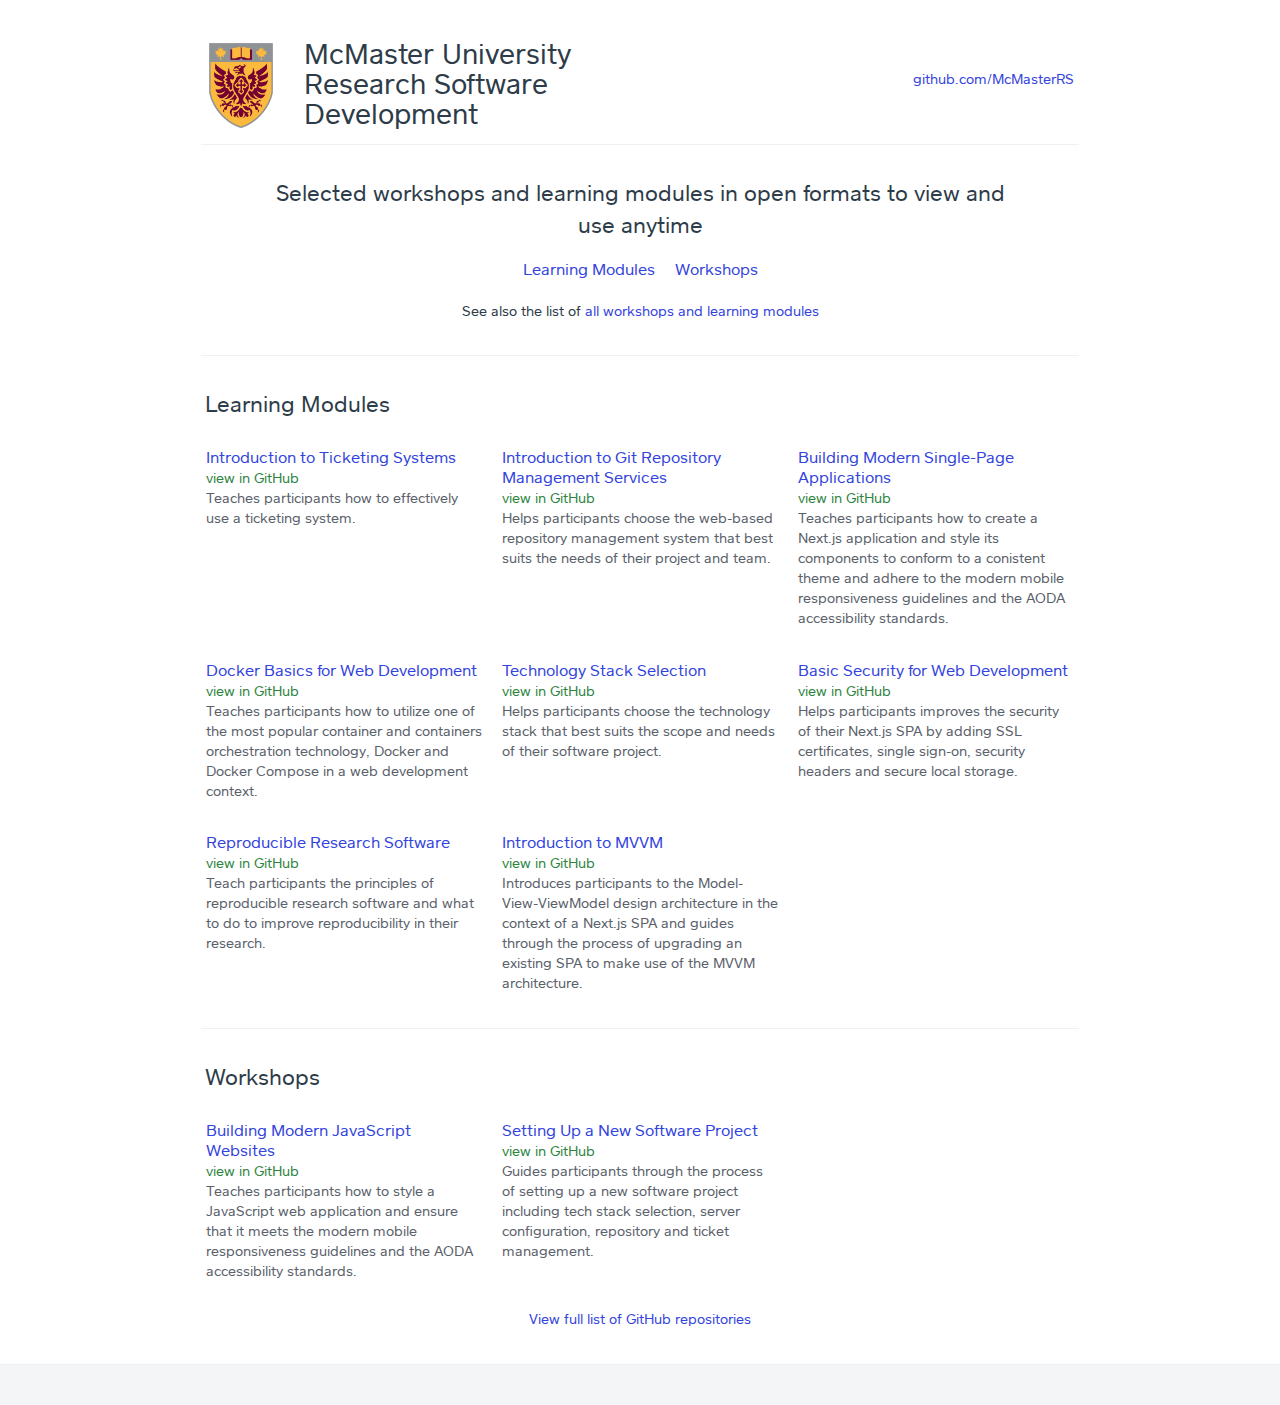
==== index.html @ 2c3b4eb7 "Update index.html" ====
<!DOCTYPE html>
<!-- Site adapted from https://github.com/square/square.github.io -->
<html lang="en">
  <head>
    <meta charset="utf-8" />
    <title>McMaster University Research Software Development - Open Educational Materials</title>
    <meta
      name="viewport"
      content="width=device-width, initial-scale=1.0, minimum-scale=1.0, maximum-scale=1.0"
    />

    <link
      href="/assets/base.css"
      media="screen"
      rel="stylesheet"
      type="text/css"
    />
    <link rel="shortcut icon" href="/assets/public/favicon.ico" />

    <script src="/assets/modernizr.js" type="text/javascript"></script>
  </head>
  <body>
    <div class="wrapper">
      <div class="profile">
        <section class="profile-masthead" id="masthead">
          <header class="profile-logo">
            <div class="profile-logo-image">
              <img
                alt="McMaster University Research Software Development"
                src="/images/logo-small.png"
		            style="width:70.17px;height:auto;"
              />
            </div>
            <div class="profile-name">
              <h1>McMaster University Research Software Development</h1>
            </div>
          </header>
          <aside class="profile-summary">
            <div class="summary-location summary-module">
              <a href="http://github.com/McMasterRS"
                >github.com/McMasterRS</a
              >
            </div>
          </aside>
        </section>

        <section class="profile-content" id="content">
          <div class="profile-description">
            <p>
              Selected workshops and learning modules in open formats to view and use
              anytime
            </p>
          </div>

          <article class="profile-menu" id="menu">
            <nav class="menu-navigation">
              <ul class="menu-navigation-list">
                <li class="menu-navigation-list-item">
                  <a href="#lm">Learning Modules</a>
                </li>
                <li class="menu-navigation-list-item">
                  <a href="#ws">Workshops</a>
                </li>
              </ul>
              <br />
              <p>
                See also the list of
                <a href="all.html">all workshops and learning modules</a>
              </p>
            </nav>

            <div id="lm" class="menu-category">
              <h3 class="menu-category-name">
                Learning Modules
              </h3>
              <ol class="menu-category-list">
                <li class="menu-item">
                  <div class="menu-item-info">
                    <h4 class="menu-item-name">
                      <a
                        href="https://mcmasterrs.github.io/lm_ticketing-sys"
                        target="_blank"
                        >Introduction to Ticketing Systems</a
                      >
                    </h4>
                    <span class="menu-item-price"
                      ><a
                        href="https://github.com/McMasterRS/lm_ticketing-sys"
                        target="_blank"
                        >view in GitHub</a
                      ></span
                    >
                    <p class="menu-item-description">
                      Teaches participants how to effectively use a ticketing system.
                    </p>
                  </div>
                </li>
		        <li class="menu-item">
                  <div class="menu-item-info">
                    <h4 class="menu-item-name">
                      <a
                        href="https://mcmasterrs.github.io/lm_repo-management/"
                        target="_blank"
                        >Introduction to Git Repository Management Services</a
                      >
                    </h4>
                    <span class="menu-item-price"
                      ><a
                        href="https://github.com/McMasterRS/lm_repo-management/"
                        target="_blank"
                        >view in GitHub</a
                      ></span
                    >
                    <p class="menu-item-description">
                      Helps participants choose the web-based repository management system that best suits the needs of their project and team.
                    </p>
                  </div>
                </li>
		        <li class="menu-item">
                  <div class="menu-item-info">
                    <h4 class="menu-item-name">
                      <a
                        href="https://mcmasterrs.github.io/lm_building-modern-SPAs/"
                        target="_blank"
                        >Building Modern Single-Page Applications</a
                      >
                    </h4>
                    <span class="menu-item-price"
                      ><a
                        href="https://github.com/McMasterRS/lm_building-modern-SPAs/"
                        target="_blank"
                        >view in GitHub</a
                      ></span
                    >
                    <p class="menu-item-description">
                      Teaches participants how to create a Next.js application and style its components to conform to a conistent theme and adhere to the modern mobile responsiveness guidelines and the AODA accessibility standards.
                    </p>
                  </div>
                </li>
                <li class="menu-item">
                  <div class="menu-item-info">
                    <h4 class="menu-item-name">
                      <a
                        href="https://mcmasterrs.github.io/lm_docker4web"
                        target="_blank"
                        >Docker Basics for Web Development</a
                      >
                    </h4>
                    <span class="menu-item-price"
                      ><a
                        href="https://github.com/McMasterRS/lm_docker4web"
                        target="_blank"
                        >view in GitHub</a
                      ></span
                    >
                    <p class="menu-item-description">
                      Teaches participants how to utilize one of the most popular container and containers orchestration technology, Docker and Docker Compose in a web development context.
                    </p>
                  </div>
                </li>
                <li class="menu-item">
                  <div class="menu-item-info">
                    <h4 class="menu-item-name">
                      <a
                        href="https://mcmasterrs.github.io/lm_tech-stack"
                        target="_blank"
                        >Technology Stack Selection</a
                      >
                    </h4>
                    <span class="menu-item-price"
                      ><a
                        href="https://github.com/McMasterRS/lm_tech-stack"
                        target="_blank"
                        >view in GitHub</a
                      ></span
                    >
                    <p class="menu-item-description">
                      Helps participants choose the technology stack that best suits the scope and needs of their software project.
                    </p>
                  </div>
                </li>
		        <li class="menu-item">
                  <div class="menu-item-info">
                    <h4 class="menu-item-name">
                      <a
                        href="https://mcmasterrs.github.io/lm_web-security/"
                        target="_blank"
                        >Basic Security for Web Development</a
                      >
                    </h4>
                    <span class="menu-item-price"
                      ><a
                        href="https://github.com/McMasterRS/lm_web-security/"
                        target="_blank"
                        >view in GitHub</a
                      ></span
                    >
                    <p class="menu-item-description">
                      Helps participants improves the security of their Next.js SPA by adding SSL certificates, single sign-on, security headers and secure local storage.
                    </p>
                  </div>
                </li>
                <li class="menu-item">
                    <div class="menu-item-info">
                      <h4 class="menu-item-name">
                        <a
                          href="https://mcmasterrs.github.io/lm_reproducible-rs"
                          target="_blank"
                          >Reproducible Research Software</a
                        >
                      </h4>
                      <span class="menu-item-price"
                        ><a
                          href="https://github.com/McMasterRS/lm_reproducible-rs"
                          target="_blank"
                          >view in GitHub</a
                        ></span
                      >
                      <p class="menu-item-description">
                        Teach participants the principles of reproducible research software and what to do to improve reproducibility in their research.
                      </p>
                    </div>
                  </li>
		<li class="menu-item">
                    <div class="menu-item-info">
                      <h4 class="menu-item-name">
                        <a
                          href="https://mcmasterrs.github.io/lm_mvvm/"
                          target="_blank"
                          >Introduction to MVVM</a
                        >
                      </h4>
                      <span class="menu-item-price"
                        ><a
                          href="https://github.com/McMasterRS/lm_mvvm/"
                          target="_blank"
                          >view in GitHub</a
                        ></span
                      >
                      <p class="menu-item-description">
                        Introduces participants to the Model-View-ViewModel design architecture in the context of a Next.js SPA and guides through the process of upgrading an existing SPA to make use of the MVVM architecture.
                      </p>
                    </div>
                  </li>
              </ol>
            </div>
            <div id="ws" class="menu-category">
                <h3 class="menu-category-name">
                  Workshops
                </h3>
                <ol class="menu-category-list">
                  <li class="menu-item">
                    <div class="menu-item-info">
                      <h4 class="menu-item-name">
                        <a
                          href="https://mcmasterrs.github.io/ws_web-design-guide/"
                          target="_blank"
                          >Building Modern JavaScript Websites</a
                        >
                      </h4>
                      <span class="menu-item-price"
                        ><a
                          href="https://github.com/McMasterRS/ws_web-design-guide/"
                          target="_blank"
                          >view in GitHub</a
                        ></span
                      >
                      <p class="menu-item-description">
                        Teaches participants how to style a JavaScript web application and ensure that it meets the modern mobile responsiveness guidelines and the AODA accessibility standards.
                      </p>
                    </div>
                  </li>
		  <li class="menu-item">
                    <div class="menu-item-info">
                      <h4 class="menu-item-name">
                        <a
                          href="https://mcmasterrs.github.io/ws_project-setup/"
                          target="_blank"
                          >Setting Up a New Software Project</a
                        >
                      </h4>
                      <span class="menu-item-price"
                        ><a
                          href="https://github.com/McMasterRS/ws_project-setup/"
                          target="_blank"
                          >view in GitHub</a
                        ></span
                      >
                      <p class="menu-item-description">
                        Guides participants through the process of setting up a new software project including tech stack selection, server configuration, repository and ticket management.
                      </p>
                    </div>
                  </li>
                </ol>
              </div>
	        </article>
        </section>
        <a
          id="btn-view-full-menu"
          class="btn-view-full-menu"
          href="http://github.com/McMasterRS"
        >
          View full list of GitHub repositories
        </a>
      </div>
    </div>

    <footer class="footer">
      <nav class="footer-navigation"></nav>
    </footer>
  </body>
</html>
---- assets/base.css ----
html,body,div,span,applet,object,iframe,h1,h2,h3,h4,h5,h6,p,blockquote,pre,a,abbr,acronym,address,big,cite,code,del,dfn,em,img,ins,kbd,q,s,samp,small,strike,strong,sub,sup,tt,var,b,u,i,center,dl,dt,dd,ol,ul,li,fieldset,form,label,legend,table,caption,tbody,tfoot,thead,tr,th,td,article,aside,canvas,details,embed,figure,figcaption,footer,header,hgroup,menu,nav,output,ruby,section,summary,time,mark,audio,video{margin:0;padding:0;border:0;font:inherit;font-size:100%;vertical-align:baseline}html{line-height:1}ol,ul{list-style:none}table{border-collapse:collapse;border-spacing:0}caption,th,td{text-align:left;font-weight:400;vertical-align:middle}q,blockquote{quotes:none}q:before,q:after,blockquote:before,blockquote:after{content:"";content:none}a img{border:none}article,aside,details,figcaption,figure,footer,header,hgroup,menu,nav,section,summary{display:block}@font-face{font-family:"SQMarket";src:url(/fonts/sqmarket-bold.eot);src:url(/fonts/sqmarket-bold.eot?#iefix) format("eot"),url(/fonts/sqmarket-bold.woff) format("woff"),url(/fonts/sqmarket-bold.ttf) format("truetype");font-weight:500;font-style:normal}@font-face{font-family:"SQMarket";src:url(/fonts/sqmarket-bold.eot);src:url(/fonts/sqmarket-bold.eot?#iefix) format("eot"),url(/fonts/sqmarket-bold.woff) format("woff"),url(/fonts/sqmarket-bold.ttf) format("truetype");font-weight:700;font-style:normal}@font-face{font-family:"SQMarket";src:url(/fonts/sqmarket-bolditalic.eot);src:url(/fonts/sqmarket-bolditalic.eot?#iefix) format("eot"),url(/fonts/sqmarket-bolditalic.woff) format("woff"),url(/fonts/sqmarket-bolditalic.ttf) format("truetype");font-weight:500;font-style:italic}@font-face{font-family:"SQMarket";src:url(/fonts/sqmarket-bolditalic.eot);src:url(/fonts/sqmarket-bolditalic.eot?#iefix) format("eot"),url(/fonts/sqmarket-bolditalic.woff) format("woff"),url(/fonts/sqmarket-bolditalic.ttf) format("truetype");font-weight:700;font-style:italic}@font-face{font-family:"SQMarket";src:url(/fonts/sqmarket-light.eot);src:url(/fonts/sqmarket-light.eot?#iefix) format("eot"),url(/fonts/sqmarket-light.woff) format("woff"),url(/fonts/sqmarket-light.ttf) format("truetype");font-weight:200;font-style:normal}@font-face{font-family:"SQMarket";src:url(/fonts/sqmarket-lightitalic.eot);src:url(/fonts/sqmarket-lightitalic.eot?#iefix) format("eot"),url(/fonts/sqmarket-lightitalic.woff) format("woff"),url(/fonts/sqmarket-lightitalic.ttf) format("truetype");font-weight:200;font-style:italic}@font-face{font-family:"SQMarket";src:url(/fonts/sqmarket-medium.eot);src:url(/fonts/sqmarket-medium.eot?#iefix) format("eot"),url(/fonts/sqmarket-medium.woff) format("woff"),url(/fonts/sqmarket-medium.ttf) format("truetype");font-weight:400;font-style:normal}@font-face{font-family:"SQMarket";src:url(/fonts/sqmarket-mediumitalic.eot);src:url(/fonts/sqmarket-mediumitalic.eot?#iefix) format("eot"),url(/fonts/sqmarket-mediumitalic.woff) format("woff"),url(/fonts/sqmarket-mediumitalic.ttf) format("truetype");font-weight:400;font-style:italic}@font-face{font-family:"SQMarket";src:url(/fonts/sqmarket-regular.eot);src:url(/fonts/sqmarket-regular.eot?#iefix) format("eot"),url(/fonts/sqmarket-regular.woff) format("woff"),url(/fonts/sqmarket-regular.ttf) format("truetype");font-weight:300;font-style:normal}@font-face{font-family:"SQMarket";src:url(/fonts/sqmarket-regular.eot);src:url(/fonts/sqmarket-regular.eot?#iefix) format("eot"),url(/fonts/sqmarket-regular.woff) format("woff"),url(/fonts/sqmarket-regular.ttf) format("truetype");font-weight:400;font-style:normal}@font-face{font-family:"SQMarket";src:url(/fonts/sqmarket-regularitalic.eot);src:url(/fonts/sqmarket-regularitalic.eot?#iefix) format("eot"),url(/fonts/sqmarket-regularitalic.woff) format("woff"),url(/fonts/sqmarket-regularitalic.ttf) format("truetype");font-weight:300;font-style:italic}@font-face{font-family:"SQMarket";src:url(/fonts/sqmarket-regularitalic.eot);src:url(/fonts/sqmarket-regularitalic.eot?#iefix) format("eot"),url(/fonts/sqmarket-regularitalic.woff) format("woff"),url(/fonts/sqmarket-regularitalic.ttf) format("truetype");font-weight:400;font-style:italic}.directory-icons-sprite,.logo:after,.logo h1,.search-field:before,.focus .search-field:before,.half .search-location-button,.half .search-location-button:hover,.half .search-location-button:focus,.full .search-location-button,.full .search-location-button.location-expanded:hover,.full .search-location-button.location-expanded:focus,.full .search-location-button.location-on,.search-swap-button,.navigation-picture,.navigation-picture:hover,.navigation-picture:focus,.navigation-picture:active,.icon-square-footer,.icon-mobile-merchant,.icon-left-arrow,.icon-right-arrow{background:url(/assets/sprites/directory-icons-sprite.png) no-repeat}.profile-icons-sprite,.icon-twitter,.icon-facebook,.reward-punch-card:before,.reward-cash:before,.reward-percent:before,.icon-image-previous,.icon-image-next,.profile-image-dot,.profile-image-dot:hover,.profile-image-dot:focus,.profile-image-dot.current{background:url(/assets/sprites/profile-icons-sprite.png) no-repeat}*{-webkit-box-sizing:border-box;-moz-box-sizing:border-box;box-sizing:border-box}html{background:#f4f5f6;height:100%;min-width:320px}body{background:#fff;*zoom:1;color:#2d3c48;font:14px SQMarket,"Helvetica Neue",sans-serif;line-height:20px;width:100%;-webkit-font-smoothing:antialiased}body:before,body:after{content:"";display:table}body:after{clear:both;display:none}body.modal{overflow-y:hidden}a{color:#34d;text-decoration:none}button,input,textarea{font:inherit}p{margin:0}.header{background:#f8f8f8;-webkit-box-shadow:0 1px rgba(45,60,72,0.1);-moz-box-shadow:0 1px rgba(45,60,72,0.1);box-shadow:0 1px rgba(45,60,72,0.1);padding:10px;position:relative;width:100%;z-index:2}.logo{height:30px;position:relative;vertical-align:top;width:30px}.logo:after{background-position:0 0;height:26px;width:84px;content:"";position:absolute;left:38px;top:6px}.logo h1{background-position:0 -116px;height:30px;width:30px;height:30px;overflow:hidden;text-indent:-99999em}.wrapper{font-size:1.14286em;line-height:1.25em;background-position:center top;background-repeat:repeat-y;height:100%;margin:0 auto;min-height:511px}.footer{background:#f4f5f6;border-top:1px solid #eff0f1;width:100%}.footer-navigation{color:#b0b8c1;margin:0 auto;padding-top:1.35714em;padding-bottom:1.14286em;text-align:center}.icon-square-footer{background-position:0 -146px;height:23px;width:23px;display:inline-block;margin-bottom:.35714em;position:relative}.footer-navigation-item{display:inline-block;margin-left:16px;position:relative}.footer-navigation-item:before{position:absolute;left:-12px}.footer-navigation-item:first-child{margin-left:0}.footer-navigation-item a{color:#b0b8c1;-webkit-transition:color .3s ease;-moz-transition:color .3s ease;-o-transition:color .3s ease;transition:color .3s ease}.footer-navigation-item a:hover{color:#34d}.copyright{white-space:nowrap}.hidden{display:none;border:0}::-moz-selection{background:#cdd0d4;text-shadow:none}::selection{background:#cdd0d4;text-shadow:none}.logo h1,.icon-twitter,.icon-facebook{display:inline-block;vertical-align:middle}.menu-category-name,.homepage-section-name,.module-name{font-size:1.57143em;line-height:1.18182em;color:#2d3c48;font-weight:300;position:relative;left:-1px}.icon-twitter{background-position:0 -42px;height:40px;width:40px}.icon-facebook{background-position:0 -82px;height:40px;width:40px}.profile{font-size:.875em;line-height:1.42857em}.profile-content{*zoom:1;clear:both;position:relative}.profile-content:before,.profile-content:after{content:"";display:table}.profile-content:after{clear:both}.profile-masthead{float:left;padding-top:2.85714em;padding-bottom:.92857em;width:100%}.profile-logo{*zoom:1;min-height:80px;position:relative}.profile-logo:before,.profile-logo:after{content:"";display:table}.profile-logo:after{clear:both}.profile-logo img{-webkit-border-radius:5px;-moz-border-radius:5px;-ms-border-radius:5px;-o-border-radius:5px;border-radius:5px;display:inline-block;height:80px;text-decoration:none;vertical-align:middle;width:80px}.profile-logo [data-picture]{float:left}.profile-logo-image{float:left;height:80px;margin-bottom:.5em;margin-left:auto;margin-right:auto;width:80px}.profile-name{font-size:2em;line-height:2.57143em;-webkit-box-orient:vertical;-moz-box-orient:vertical;-ms-box-orient:vertical;box-orient:vertical;-webkit-box-pack:center;-moz-box-pack:center;-ms-box-pack:center;box-pack:center;display:-webkit-box;display:-moz-box;display:-ms-box;display:box;font-weight:300;min-height:2.57143em;margin-left:98px;margin-top:.03571em}.profile-name h1{line-height:1.07143em;display:inline-block;vertical-align:middle}.profile-summary{text-align:right}.profile-summary address{overflow:hidden;text-transform:capitalize}.profile-summary ul{list-style:none;margin:0;padding:0}.profile-summary .address-state{text-transform:uppercase}.summary-module{overflow:hidden}.summary-module:first-child{margin-top:0}.summary-module a{display:block}.summary-distance{display:inline-block;text-transform:lowercase}.summary-address{display:inline;text-transform:none}.summary-module .summary-address span{white-space:nowrap}.summary-hours a{white-space:nowrap}.summary-phone{color:#5b616b}.address-street{text-transform:capitalize}.address-city{text-transform:capitalize}.address-state{text-transform:uppercase}.profile-image{-webkit-user-select:none;-moz-user-select:none;user-select:none}.profile-image:hover ~ .profile-image-dots{opacity:1;-webkit-transition:opacity .3s ease;-moz-transition:opacity .3s ease;-o-transition:opacity .3s ease;transition:opacity .3s ease}.profile-content>.profile-image{background-color:#676e75;margin-bottom:2.35714em;overflow:hidden;position:relative;text-align:center;width:100%}.profile-content>.profile-image.swipe{visibility:hidden}.profile-content>.profile-image:before{-webkit-box-shadow:inset 0 0 0 1px rgba(45,60,72,0.15);-moz-box-shadow:inset 0 0 0 1px rgba(45,60,72,0.15);box-shadow:inset 0 0 0 1px rgba(45,60,72,0.15);content:"";pointer-events:none;position:absolute;left:0;top:0;z-index:1}.profile-content>.profile-image img{display:block;max-width:100%}.ie .profile-content>.profile-image img{width:100%}.profile-image ~ .profile-description:before{content:none;display:none}.profile-image-wrapper{line-height:0;display:block;letter-spacing:-.3em;-webkit-transition:-webkit-transform .3s ease;-moz-transition:-moz-transform .3s ease;-o-transition:-o-transform .3s ease;transition:transform .3s ease;-webkit-user-select:none;-moz-user-select:none;user-select:none;white-space:nowrap}.swipe .profile-image-wrapper{overflow:hidden;position:relative}.merchant-image{display:inline-block;letter-spacing:normal;position:relative;-webkit-user-select:none;-moz-user-select:none;user-select:none;width:100%}.swipe .merchant-image{float:left}.merchant-image:first-child:before{content:none;display:none}.merchant-image:before{-webkit-box-shadow:inset 1px 0 rgba(45,60,72,0.15);-moz-box-shadow:inset 1px 0 rgba(45,60,72,0.15);box-shadow:inset 1px 0 rgba(45,60,72,0.15);content:"";height:100%;position:absolute;top:0;left:0;width:1px}.profile-image-controls{opacity:0;-webkit-transition:opacity .3s ease;-moz-transition:opacity .3s ease;-o-transition:opacity .3s ease;transition:opacity .3s ease}.profile-image:hover .profile-image-controls,.profile-image.hover .profile-image-controls{opacity:1;-webkit-transition:opacity .3s ease;-moz-transition:opacity .3s ease;-o-transition:opacity .3s ease;transition:opacity .3s ease}.profile-image-pagination{cursor:pointer;position:absolute;top:0;width:61px;z-index:3}.profile-image-next{right:0}.profile-image-previous{left:0}.icon-image-previous{background-position:0 -234px;height:44px;width:25px;position:absolute;left:18px}.icon-image-next{background-position:0 -190px;height:44px;width:25px;position:absolute;right:18px}.profile-image-dots{letter-spacing:-.3em;margin-top:-4.07143em;opacity:0;pointer-events:none;position:absolute;text-align:center;-webkit-transition:opacity .3s ease;-moz-transition:opacity .3s ease;-o-transition:opacity .3s ease;transition:opacity .3s ease;-webkit-user-select:none;-moz-user-select:none;user-select:none;width:100%}.profile-image-dots:hover{opacity:1;-webkit-transition:opacity .3s ease;-moz-transition:opacity .3s ease;-o-transition:opacity .3s ease;transition:opacity .3s ease}.profile-image-dots li{display:inline-block;letter-spacing:normal}.profile-image-dot{background-position:0 -287px;height:9px;width:9px;cursor:pointer;display:inline-block;margin-left:3px;pointer-events:auto}.profile-image-dot:hover,.profile-image-dot:focus,.profile-image-dot.current{background-position:0 -296px;height:9px;width:9px}.profile-description{padding-bottom:.64286em;text-align:center}.profile-description:before{border-top:1px solid #eff0f1;content:"";display:block;margin:0 -5px;padding-top:2.35714em;position:relative}.profile-description p{font-size:1.57143em;line-height:1.45455em;font-weight:300;margin:0 auto}.menu-navigation{margin-top:.5em;margin-bottom:1.28571em;text-align:center}.menu-navigation-list{margin:0 auto}.menu-navigation-list-item{font-size:1.14286em;line-height:1.5em;display:inline-block;margin-left:16px;position:relative}.menu-navigation-list-item:first-child{margin-left:0}.menu-navigation-list-item:first-child:before{content:""}.menu-category{*zoom:1;position:relative}.menu-category:before,.menu-category:after{content:"";display:table}.menu-category:after{clear:both}.menu-category:first-of-type:only-child{margin-top:1.64286em}.menu-category:first-of-type:only-child:before{padding-bottom:2.5em}.menu-category:first-of-type:not(:only-child){padding-top:3em}.menu-category:first-of-type:before{border-top:1px solid #eff0f1;content:"";display:block;margin:0 -5px;padding-bottom:.64286em;position:relative;top:-27px}.menu-category:only-child{margin-top:-.5em;padding-bottom:.92857em}.menu-category:not(:first-of-type):before{border-top:1px solid #eff0f1;content:"";display:block;margin:0 -5px;padding-bottom:2.57143em;position:relative}.menu-category:not(:only-of-type){padding-bottom:.92857em}.menu-category.hide{display:none}.menu-category-list{float:left;width:100%}.menu-category-list:first-of-type{margin-top:-.28571em}.menu-category-list:first-of-type.has-images{margin-top:.71429em}.menu-category-list:last-of-type:not(:only-child){margin-bottom:1.5em}.menu-category-list:last-of-type:not(:only-child).has-images{margin-bottom:1.85714em}.menu-category-list.has-images+.menu-category-list{margin-top:.35714em}.menu-category:only-child .menu-category-list:first-child{margin-top:-1.28571em}.menu-category-name,.homepage-section-name{margin-bottom:.14286em}.menu-item{margin-top:2.14286em;position:relative}.menu-item:hover .menu-item-image:before,.menu-item:hover .menu-item-image img{opacity:.7}.menu-item:hover .has-meta-content:before,.menu-item:hover .has-meta-content img{opacity:0}.menu-item-image:before{-webkit-box-shadow:inset 0 0 0 1px rgba(45,60,72,0.15);-moz-box-shadow:inset 0 0 0 1px rgba(45,60,72,0.15);box-shadow:inset 0 0 0 1px rgba(45,60,72,0.15);content:"";position:absolute;top:46px;width:100%;z-index:1}.menu-item-image img{max-width:100%;position:absolute;top:46px;-webkit-transition:opacity .3s ease;-moz-transition:opacity .3s ease;-o-transition:opacity .3s ease;transition:opacity .3s ease}.menu-item-image.image-error:before{background:#f2f2f2 url(/assets/public/broken-image.png) center 51% no-repeat;-webkit-border-radius:0;-moz-border-radius:0;-ms-border-radius:0;-o-border-radius:0;border-radius:0}.menu-item-info{width:100%}.has-images .menu-item:hover .menu-item-info{height:276px;top:0}.menu-item-name{font-size:1.14286em;line-height:1.25em;margin-top:.07143em;margin-bottom:.07143em;overflow-wrap:break-word;word-wrap:break-word;hyphens:auto;width:100%}.has-images .menu-item:hover .menu-item-name{white-space:normal}.has-images .menu-item-name+.menu-item-description,.has-images .menu-item-name+.business-info-address,.has-images .menu-item-name+.business-bio{text-overflow:ellipsis}.has-images .menu-item:hover .menu-item-name+.menu-item-description,.has-images .menu-item:hover .menu-item-name+.business-info-address,.has-images .menu-item:hover .menu-item-name+.business-bio{white-space:normal}.menu-item-description,.business-info-address,.business-bio{color:#5b616b}.has-images .menu-item-description,.has-images .business-info-address,.has-images .business-bio{overflow:hidden}.menu-item-price{color:#2e8540;display:block}.menu-item-variations .menu-item-price{display:inline-block}.has-images .menu-item:hover .menu-item-price{display:inline-block}.menu-item-price-range{color:#2e8540}.menu-item-price a,.menu-item-price-range a{color:#2e8540}.menu-item-variations{margin-top:.21429em}.has-images .menu-item-variations{overflow:hidden}.has-images .menu-item:hover .menu-item-variations{display:block;margin-top:0}.menu-item-variations+.menu-item-description,.menu-item-variations+.business-info-address,.menu-item-variations+.business-bio{margin-top:.14286em}.menu-item-variation{color:#5b616b;font-style:italic}.btn-view-full-menu{background:none;border:none;color:#34d;cursor:pointer;display:block;font-size:14px;margin-bottom:-2.95em;padding-top:2.64286em;padding-bottom:2.28571em;position:relative;top:-3.1em;text-align:center;width:100%;-webkit-font-smoothing:antialiased}.profile-modules{padding-top:.71429em}.profile-modules:before{border-top:1px solid #eff0f1;content:"";display:block;margin:0 -5px;padding-top:2.57143em;position:relative}.profile-module{padding-bottom:2.42857em}.profile-module:before{border-top:1px solid #eff0f1;content:"";display:block;margin:0 -5px;padding-top:2.57143em;position:relative}.profile-module:first-child:before{display:none}.twitter-columns .profile-module:nth-child(2):before{display:none}.module-name{font-weight:300}.module-list{*zoom:1;margin-top:1.5em}.module-list:before,.module-list:after{content:"";display:table}.module-list:after{clear:both}.module-list+.module-list{margin-top:0}.module-list-with-description{margin-top:1.71429em}.module-list-with-description li:not(:last-child){margin-bottom:1.35714em}.module-list-with-image{margin-top:1.71429em}.module-list-with-image li{*zoom:1;margin-bottom:.35714em}.module-list-with-image li:before,.module-list-with-image li:after{content:"";display:table}.module-list-with-image li:after{clear:both}.module-author-name{color:#5b616b}.module-thumbnail{float:left;margin:0 10px 10px 0}.module-column:last-child{text-align:right;white-space:nowrap}.module-column time{display:block}.module-hours{color:#5b616b}.module-hours-today{color:#2d3c48}.module-social{margin-top:.42857em;margin-bottom:.35714em}.module-social a:first-child{margin-right:6px}.twitter-columns .module-twitter{padding-top:0}.twitter-timeline{margin-top:1.28571em}@media only screen and (max-width: 29.9375em){body{-webkit-text-size-adjust:100%;-moz-text-size-adjust:100%;-ms-text-size-adjust:100%;text-size-adjust:100%}body:after{content:"xsmall"}.header{display:table}.logo{display:table-cell;padding-right:15px}.logo:after{display:none}.wrapper{*zoom:1;max-width:276px;_width:276px;padding:0;margin-left:auto;margin-right:auto}.wrapper:after{content:"";display:table;clear:both}.footer-navigation{width:19.78571em}.profile-module{width:100%;float:left;margin-right:37.03704%;display:inline}.profile-masthead{padding-top:1.42857em;padding-bottom:1.14286em}.profile-logo-image{float:none;margin-top:.07143em;margin-bottom:1.21429em}.profile-name{line-height:0;margin-left:0;min-height:0;text-align:center}.profile-name h1{vertical-align:bottom}.profile-summary{margin-top:.07143em;text-align:left}.profile-summary address p{display:inline-block}.summary-module{width:100%;float:left;margin-right:37.03704%;display:inline;margin-top:.14286em;text-align:center}.summary-module:first-child{margin-top:0}.summary-locality{display:none}.summary-distance{color:#5b616b;display:block;pointer-events:none}.summary-address .separator{display:none}.profile-content>.profile-image{min-height:135px;margin-top:1.28571em;margin-bottom:1.21429em}.profile-content>.profile-image:before{height:136px;width:276px}.profile-image-pagination{display:none}.profile-image-dots{margin-top:-.85714em;margin-bottom:.07143em;margin-left:0;opacity:1;position:relative;left:0}.profile-image-dot:hover,.profile-image-dot:focus,.profile-image-dot.current{background:url(/assets/sprites/profile-icons-hidpi-sprite.png) no-repeat;background-position:0 -278px;background-size:42px auto;height:9px;width:9px}.profile-description{padding-top:1.28571em;padding-bottom:.67857em}.profile-description:before{padding-top:2.5em}.profile-description p{width:100%;font-size:1.14286em;line-height:1.5em}.profile-menu{margin-top:.64286em}.menu-navigation{margin-top:-.07143em}.menu-navigation-list{width:100%}.menu-navigation-list-item{font-size:1em;line-height:1.57143em}.menu-category:first-of-type:only-child:before{top:0}.menu-category-list:first-of-type.has-images{margin-top:.5em}.menu-category-name,.homepage-section-name{margin-bottom:.14286em}.menu-item{margin-top:1.42857em}.menu-item-image:before{display:none}.menu-item-image img{display:none}.menu-item-info{min-height:21px}.has-images .menu-item-info{position:relative}.has-images .menu-item:hover .menu-item-info{height:auto}.has-images .menu-item-name+.menu-item-description,.has-images .menu-item-name+.business-info-address,.has-images .menu-item-name+.business-bio{height:auto;white-space:normal}.has-images .menu-item:hover .menu-item-name+.menu-item-description,.has-images .menu-item:hover .menu-item-name+.business-info-address,.has-images .menu-item:hover .menu-item-name+.business-bio{height:auto}.has-images .menu-item-description,.has-images .business-info-address,.has-images .business-bio{height:auto}.menu-item-price-range{display:none}.has-images .menu-item:hover .menu-item-variations{margin-top:.21429em}.btn-view-full-menu{padding-top:2.35714em}.profile-module{padding-top:1.42857em;padding-bottom:1em}.profile-module:first-child{padding-top:1.28571em}.profile-module:last-child{padding-bottom:2.5em}.module-column{width:42.1875%;float:left;margin-right:15.625%;display:inline}.module-column:nth-child(even){float:right;margin-right:0}.module-hours .module-column:first-of-type{width:26.73267%;float:left;margin-right:9.90099%;display:inline}.module-hours .module-column:last-of-type{width:63.36634%;float:left;margin-right:9.90099%;display:inline}.module-hours .module-column:last-of-type:last-child{float:right;margin-right:0}.twitter-columns .module-twitter{min-height:673px;min-width:276px}}@media screen and (min-width: 30em) and (max-width: 37.4375em){body{-webkit-text-size-adjust:100%;-moz-text-size-adjust:100%;-ms-text-size-adjust:100%;text-size-adjust:100%}body:after{content:"small"}.header{display:table}.logo{display:table-cell;padding-right:15px}.logo:after{display:none}.wrapper{*zoom:1;max-width:424px;_width:424px;padding:0;margin-left:auto;margin-right:auto}.wrapper:after{content:"";display:table;clear:both}.footer-navigation{width:30.35714em}.menu-item,.business{width:47.64151%;float:left;margin-right:4.71698%;display:inline}.has-images .menu-item,.has-images .business{margin-top:2.5em}.menu-item:nth-child(2n),.business:nth-child(2n){float:right;margin-right:0}.menu-item:nth-child(2n+1),.business:nth-child(2n+1){clear:both}.profile-module{width:100%;float:left;margin-right:22.22222%;display:inline}.profile-module:nth-child(even){float:right;margin-right:0}.twitter-columns .profile-module{width:100%;float:left;margin-right:22.22222%;display:inline}.profile-masthead{padding-top:1.42857em;padding-bottom:1.14286em}.profile-logo-image{float:none;margin-top:.07143em;margin-bottom:1.21429em}.profile-name{margin-left:0;text-align:center;line-height:0;min-height:0}.profile-name h1{vertical-align:bottom}.profile-summary{margin-top:.07143em;text-align:left}.profile-summary address p{display:inline-block}.summary-module{width:100%;float:left;margin-right:37.03704%;display:inline;margin-top:.14286em;text-align:center}.summary-module:first-child{margin-top:0}.summary-locality{display:none}.summary-distance{color:#5b616b;display:block;pointer-events:none}.summary-address .separator{display:none}.profile-content>.profile-image{min-height:208px;margin-top:1.28571em;margin-bottom:1.21429em}.profile-content>.profile-image:before{height:208px;width:424px}.profile-image-pagination{display:none}.profile-image-dots{margin-top:-.85714em;margin-bottom:.07143em;margin-left:0;opacity:1;position:relative;left:0}.profile-image-dot:hover,.profile-image-dot:focus,.profile-image-dot.current{background:url(/assets/sprites/profile-icons-hidpi-sprite.png) no-repeat;background-position:0 -278px;background-size:42px auto;height:9px;width:9px}.profile-description{padding-top:1.28571em;padding-bottom:.67857em}.profile-description:before{padding-top:2.5em}.profile-description p{width:100%;font-size:1.14286em;line-height:1.5em}.profile-menu{margin-top:.64286em}.menu-navigation{margin-top:-.14286em}.menu-navigation-list{width:100%}.menu-navigation-list-item{font-size:1em;line-height:1.57143em}.menu-category:first-of-type:only-child:before{top:-1px}.has-images .menu-item{height:249px;margin-top:2.48571em}.has-images .menu-item:nth-child(-n+2){margin-top:1.21429em}.menu-item-image:before{height:202px}.menu-item-info{min-height:40px}.has-images .menu-item-info{position:absolute}.has-images .menu-item:hover .menu-item-info.has-no-meta-content{height:43px;overflow:hidden}.menu-item-name{white-space:normal}.has-images .menu-item-name+.menu-item-description,.has-images .menu-item-name+.business-info-address,.has-images .menu-item-name+.business-bio{height:20px;white-space:nowrap}.has-images .menu-item:hover .menu-item-name+.menu-item-description,.has-images .menu-item:hover .menu-item-name+.business-info-address,.has-images .menu-item:hover .menu-item-name+.business-bio{height:202px}.has-images .menu-item-description,.has-images .business-info-address,.has-images .business-bio{height:202px}.has-images .menu-item-variations{display:none}.btn-view-full-menu{padding-top:2.71429em}.profile-module{padding-top:1.42857em;padding-bottom:1em}.profile-module:first-child{padding-top:0}.profile-module:last-child{padding-bottom:2.5em}.columns-3 .profile-module:nth-child(odd){clear:both}.module-column:first-child{width:27.27273%;float:left;margin-right:9.09091%;display:inline}.module-column:last-child{width:63.63636%;float:left;margin-right:9.09091%;display:inline;float:right;margin-right:0;#margin-left:-1em;display:inline}.twitter-columns .module-twitter{min-height:655px;min-width:424px}}@media screen and (min-width: 37.5em) and (max-width: 47.9375em){body:after{content:"medium"}.logo{display:inline-block}.wrapper{*zoom:1;max-width:572px;_width:572px;padding-left:0;padding-right:0;margin-left:auto;margin-right:auto}.wrapper:after{content:"";display:table;clear:both}.footer-navigation{width:40.85714em}.menu-item,.business{width:48.25175%;float:left;margin-right:3.4965%;display:inline}.has-images .menu-item,.has-images .business{margin-top:2.5em}.menu-item:nth-child(2n),.business:nth-child(2n){float:right;margin-right:0}.menu-item:nth-child(2n+1),.business:nth-child(2n+1){clear:both}.columns-1 .profile-module{width:100%;float:left;margin-right:16%;display:inline}.columns-1 .profile-module:nth-child(1n){float:right;margin-right:0}.columns-2 .profile-module{width:46.42857%;float:left;margin-right:7.14286%;display:inline}.columns-2 .profile-module:nth-child(even){float:right;margin-right:0}.columns-3 .profile-module{width:46.42857%;float:left;margin-right:7.14286%;display:inline}.columns-3 .profile-module:nth-child(even){float:right;margin-right:0}.columns-3 .profile-module .reward-punch-card,.columns-3 .profile-module .reward-first-visit{width:46.42857%;float:left;margin-right:7.14286%;display:inline}.columns-3 .profile-module .reward-punch-card:nth-child(2n),.columns-3 .profile-module .reward-first-visit:nth-child(2n){float:right;margin-right:0}.twitter-columns .profile-module{width:46.42857%;float:left;margin-right:7.14286%;display:inline}.twitter-columns .profile-module:nth-child(n+2){float:right;margin-right:0;#margin-left:-20px;display:inline}.profile-logo{width:48.25175%;float:left;margin-right:3.4965%;display:inline}.profile-summary{min-height:80px;width:48.25175%;float:right;margin-right:0;#margin-left:-20px;display:inline;-webkit-box-orient:vertical;-moz-box-orient:vertical;-ms-box-orient:vertical;box-orient:vertical;-webkit-box-pack:center;-moz-box-pack:center;-ms-box-pack:center;box-pack:center;display:-webkit-box;display:-moz-box;display:-ms-box;display:box;float:none}.profile-summary address{line-height:1.28571em;margin-top:.28571em;margin-bottom:.21429em}.profile-content>.profile-image{min-height:281px}.profile-content>.profile-image:before{height:281px;width:572px}.profile-image-pagination{height:281px}.icon-image-previous{top:119px}.icon-image-next{top:119px}.profile-description p{width:101%}.profile-menu{margin-top:.5em}.menu-navigation{margin-top:-.07143em;margin-bottom:1.32143em}.menu-navigation-list{width:101%}.menu-category:first-of-type:only-child:before{top:0}.has-images .menu-item{height:323px}.has-images .menu-item:nth-child(-n+2){margin-top:1.21429em}.menu-item-image:before{height:276px}.menu-item-info{min-height:40px}.has-images .menu-item-info{position:absolute}.has-images .menu-item:hover .menu-item-info.has-no-meta-content{height:43px;overflow:hidden}.menu-item-name{white-space:normal}.has-images .menu-item-name+.menu-item-description,.has-images .menu-item-name+.business-info-address,.has-images .menu-item-name+.business-bio{height:20px;white-space:nowrap}.has-images .menu-item:hover .menu-item-name+.menu-item-description,.has-images .menu-item:hover .menu-item-name+.business-info-address,.has-images .menu-item:hover .menu-item-name+.business-bio{height:276px}.has-images .menu-item-description,.has-images .business-info-address,.has-images .business-bio{height:276px}.has-images .menu-item-variations{display:none}.columns-2 .profile-module:before{display:none}.columns-3 .profile-module:first-child{width:100%;float:left;margin-right:37.03704%;display:inline}.twitter-columns .profile-module:nth-child(2):before{border-top:none}.module-column{width:46.2963%;float:left;margin-right:7.40741%;display:inline}.module-column:nth-child(even){float:right;margin-right:0}.module-hours .module-column:first-of-type{width:30.12048%;float:left;margin-right:4.81928%;display:inline}.module-hours .module-column:last-of-type{width:65.06024%;float:left;margin-right:4.81928%;display:inline}.module-hours .module-column:last-of-type:last-child{float:right;margin-right:0}.twitter-columns .module-twitter{min-height:675px}}@media screen and (min-width: 48em) and (max-width: 63.9375em){body:after{content:"large"}.logo{display:inline-block}.wrapper{*zoom:1;max-width:720px;_width:720px;padding-left:0;padding-right:0;margin-left:auto;margin-right:auto}.wrapper:after{content:"";display:table;clear:both}.footer-navigation{width:51.42857em}.footer-navigation-list,.copyright{white-space:nowrap}.menu-item,.business{width:31.52909%;float:left;margin-right:2.70636%;display:inline}.has-images .menu-item,.has-images .business{margin-top:2.5em}.menu-item:nth-child(3n),.business:nth-child(3n){float:right;margin-right:0}.menu-item:nth-child(3n+1),.business:nth-child(3n+1){clear:both}.columns-1 .profile-module{width:100%;float:left;margin-right:12.5%;display:inline}.columns-1 .profile-module:nth-child(n){float:right;margin-right:0}.columns-2 .profile-module{width:47.22222%;float:left;margin-right:5.55556%;display:inline}.columns-2 .profile-module:nth-child(even){float:right;margin-right:0}.columns-3 .profile-module{width:47.22222%;float:left;margin-right:5.55556%;display:inline}.columns-3 .profile-module:nth-child(even){float:right;margin-right:0}.columns-3 .profile-module .reward-punch-card,.columns-3 .profile-module .reward-first-visit{width:47.22222%;float:left;margin-right:5.55556%;display:inline}.columns-3 .profile-module .reward-punch-card:nth-child(2n),.columns-3 .profile-module .reward-first-visit:nth-child(2n){float:right;margin-right:0}.twitter-columns .profile-module{width:47.22222%;float:left;margin-right:5.55556%;display:inline}.profile-logo{width:48.61111%;float:left;margin-right:2.77778%;display:inline}.profile-summary{min-height:80px;width:48.61111%;float:right;margin-right:0;#margin-left:-20px;display:inline;-webkit-box-orient:vertical;-moz-box-orient:vertical;-ms-box-orient:vertical;box-orient:vertical;-webkit-box-pack:center;-moz-box-pack:center;-ms-box-pack:center;box-pack:center;display:-webkit-box;display:-moz-box;display:-ms-box;display:box;float:none}.profile-summary address{line-height:1.28571em;margin-top:.28571em;margin-bottom:.21429em}.profile-content>.profile-image{min-height:354px}.profile-content>.profile-image:before{height:354px;width:720px}.profile-image-pagination{height:354px}.icon-image-previous{top:155px}.icon-image-next{top:155px}.profile-description p{width:100%}.profile-menu{margin-top:.5em}.menu-navigation-list{width:100%}.menu-category:first-of-type:only-child:before{top:-1px}.menu-category-list:first-of-type.has-images{margin-top:.64286em}.has-images .menu-item{height:272px;margin-top:2.57143em}.has-images .menu-item:nth-child(-n+3){margin-top:1.21429em}.menu-item-image:before{height:227px}.menu-item-info{min-height:40px}.has-images .menu-item-info{position:absolute}.has-images .menu-item:hover .menu-item-info.has-no-meta-content{height:43px;overflow:hidden}.menu-item-name{white-space:normal}.has-images .menu-item-name+.menu-item-description,.has-images .menu-item-name+.business-info-address,.has-images .menu-item-name+.business-bio{height:20px;white-space:nowrap}.has-images .menu-item:hover .menu-item-name+.menu-item-description,.has-images .menu-item:hover .menu-item-name+.business-info-address,.has-images .menu-item:hover .menu-item-name+.business-bio{height:227px}.has-images .menu-item-description,.has-images .business-info-address,.has-images .business-bio{height:227px}.has-images .menu-item-variations{display:none}.btn-view-full-menu{padding-top:2.78571em}.columns-2 .profile-module:before{display:none}.columns-3 .profile-module:first-child{width:100%;float:left;margin-right:37.03704%;display:inline}.twitter-columns .profile-module:nth-child(2):before{border-top:none}.twitter-columns .profile-module:nth-child(n+2){clear:none;float:left;margin-right:0}.module-column{width:47.05882%;float:left;margin-right:5.88235%;display:inline}.module-column:nth-child(even){float:right;margin-right:0}.twitter-columns .module-twitter{min-height:675px;min-width:340px}}@media screen and (min-width: 64em) and (max-width: 79.9375em),screen and (min-width: 64em) and (max-height: 68.6875em){body:after{content:"xlarge"}.logo{display:inline-block}.wrapper{*zoom:1;max-width:868px;_width:868px;padding-left:0;padding-right:0;margin-left:auto;margin-right:auto}.wrapper:after{content:"";display:table;clear:both}.footer-navigation{width:62em}.footer-navigation-list,.copyright{white-space:nowrap}.menu-item,.business{width:31.7983%;float:left;margin-right:2.30256%;display:inline}.has-images .menu-item,.has-images .business{margin-top:2.5em}.menu-item:nth-child(3n),.business:nth-child(3n){float:right;margin-right:0}.menu-item:nth-child(3n+1),.business:nth-child(3n+1){clear:both}.columns-1 .profile-module{width:100%;float:left;margin-right:11.76471%;display:inline}.columns-1 .profile-module:nth-child(1n){float:right;margin-right:0}.columns-2 .profile-module{width:47.67442%;float:left;margin-right:4.65116%;display:inline}.columns-2 .profile-module:nth-child(2n){float:right;margin-right:0}.columns-3 .profile-module{width:47.67442%;float:left;margin-right:4.65116%;display:inline}.columns-3 .profile-module:nth-child(even){float:right;margin-right:0}.columns-3 .profile-module .reward-punch-card,.columns-3 .profile-module .reward-first-visit{width:47.67442%;float:left;margin-right:4.65116%;display:inline}.columns-3 .profile-module .reward-punch-card:nth-child(2n),.columns-3 .profile-module .reward-first-visit:nth-child(2n){float:right;margin-right:0}.twitter-columns .profile-module{width:47.67442%;float:left;margin-right:4.65116%;display:inline}.twitter-columns .profile-module:nth-child(n+2){float:left;margin-right:0;clear:none}.profile-logo{width:48.84793%;float:left;margin-right:2.30415%;display:inline}.profile-summary{min-height:80px;width:48.84793%;float:right;margin-right:0;#margin-left:-20px;display:inline;-webkit-box-orient:vertical;-moz-box-orient:vertical;-ms-box-orient:vertical;box-orient:vertical;-webkit-box-pack:center;-moz-box-pack:center;-ms-box-pack:center;box-pack:center;display:-webkit-box;display:-moz-box;display:-ms-box;display:box;float:none}.profile-summary address{line-height:1.28571em;margin-top:.28571em;margin-bottom:.21429em}.profile-content>.profile-image{min-height:427px}.profile-content>.profile-image:before{height:427px;width:868px}.profile-image-pagination{height:427px}.icon-image-previous{top:192px}.icon-image-next{top:192px}.profile-description p{width:86%}.profile-menu{margin-top:.5em}.menu-navigation-list{width:86%}.menu-category:first-of-type:only-child:before{top:-1px}.has-images .menu-item{height:323px}.has-images .menu-item:nth-child(-n+3){margin-top:1.21429em}.menu-item-image:before{height:276px}.menu-item-info{min-height:40px}.has-images .menu-item-info{position:absolute}.has-images .menu-item:hover .menu-item-info.has-no-meta-content{height:43px;overflow:hidden}.menu-item-name{white-space:normal}.has-images .menu-item-name+.menu-item-description,.has-images .menu-item-name+.business-info-address,.has-images .menu-item-name+.business-bio{height:20px;white-space:nowrap}.has-images .menu-item:hover .menu-item-name+.menu-item-description,.has-images .menu-item:hover .menu-item-name+.business-info-address,.has-images .menu-item:hover .menu-item-name+.business-bio{height:276px}.has-images .menu-item-description,.has-images .business-info-address,.has-images .business-bio{height:276px}.has-images .menu-item-variations{display:none}.columns-2 .profile-module:before{display:none}.columns-3 .profile-module:first-child{width:100%;float:left;margin-right:37.03704%;display:inline}.twitter-columns .profile-module:nth-child(2):before{border-top:none}.twitter-columns .profile-module:nth-child(n+2){clear:none}.twitter-columns .profile-module:nth-child(n+2){float:left}.twitter-columns .profile-module:nth-child(n+2){margin-right:0}.module-column{width:47.56098%;float:left;margin-right:4.87805%;display:inline}.module-column:nth-child(even){float:right;margin-right:0}.twitter-columns .module-twitter{min-height:675px;min-width:413px}}@media screen and (min-width: 80em) and (min-height: 68.75em){body:after{content:"xxlarge"}.logo{display:inline-block}.wrapper{*zoom:1;max-width:1164px;_width:1164px;padding-left:0;padding-right:0;margin-left:auto;margin-right:auto}.wrapper:after{content:"";display:table;clear:both}.footer-navigation{width:83.14286em}.footer-navigation-list,.copyright{white-space:nowrap}.menu-item,.business{width:23.71223%;float:left;margin-right:1.71703%;display:inline}.has-images .menu-item,.has-images .business{margin-top:2.5em}.menu-item:nth-child(4n),.business:nth-child(4n){float:right;margin-right:0}.menu-item:nth-child(4n+1),.business:nth-child(4n+1){clear:both}.columns-1 .profile-module{width:100%;float:left;margin-right:11.76471%;display:inline}.columns-1 .profile-module:nth-child(1n){float:right;margin-right:0}.columns-2 .profile-module{width:48.27586%;float:left;margin-right:3.44828%;display:inline}.columns-2 .profile-module:nth-child(2n){float:right;margin-right:0}.columns-3 .profile-module{width:30.90909%;float:left;margin-right:3.63636%;display:inline}.columns-3 .profile-module:nth-child(3n){float:right;margin-right:0}.twitter-columns .profile-module{width:48.27586%;float:left;margin-right:3.44828%;display:inline}.profile-logo{width:61.85567%;float:left;margin-right:1.71821%;display:inline}.profile-summary{min-height:80px;width:36.42612%;float:right;margin-right:0;#margin-left:-20px;display:inline;-webkit-box-orient:vertical;-moz-box-orient:vertical;-ms-box-orient:vertical;box-orient:vertical;-webkit-box-pack:center;-moz-box-pack:center;-ms-box-pack:center;box-pack:center;display:-webkit-box;display:-moz-box;display:-ms-box;display:box;float:none}.profile-summary address{line-height:1.28571em;margin-top:.28571em;margin-bottom:.21429em}.profile-content>.profile-image{min-height:572px}.profile-content>.profile-image:before{height:572px;width:1164px}.profile-image-pagination{height:572px}.icon-image-previous{top:264px}.icon-image-next{top:264px}.profile-description p{width:75%}.profile-menu{margin-top:.5em}.menu-navigation-list{width:75%}.menu-category:first-of-type:only-child:before{top:-1px}.has-images .menu-item{height:323px}.has-images .menu-item:nth-child(-n+4){margin-top:1.21429em}.menu-item-image:before{height:276px}.menu-item-info{min-height:40px}.has-images .menu-item-info{position:absolute}.has-images .menu-item:hover .menu-item-info.has-no-meta-content{height:43px;overflow:hidden}.menu-item-name{white-space:normal}.has-images .menu-item-name+.menu-item-description,.has-images .menu-item-name+.business-info-address,.has-images .menu-item-name+.business-bio{height:20px;white-space:nowrap}.has-images .menu-item:hover .menu-item-name+.menu-item-description,.has-images .menu-item:hover .menu-item-name+.business-info-address,.has-images .menu-item:hover .menu-item-name+.business-bio{height:276px}.has-images .menu-item-description,.has-images .business-info-address,.has-images .business-bio{height:276px}.has-images .menu-item-variations{display:none}.profile-module{padding-top:0}.columns-2 .profile-module:before{display:none}.columns-3 .profile-module:before{display:none}.twitter-columns .profile-module:nth-child(2){padding-top:0}.twitter-columns .profile-module:nth-child(2):before{border-top:none}.twitter-columns .profile-module:nth-child(n+2){clear:none;float:left;margin-right:0}.twitter-columns .profile-module:nth-child(n+5){clear:both}.module-column{width:47.64151%;float:left;margin-right:4.71698%;display:inline}.module-column:last-child{float:right;margin-right:0}.twitter-columns .module-twitter{min-height:675px;min-width:561px}}@media screen and (-webkit-min-device-pixel-ratio: 1.5),screen and (min-resolution: 144dpi){.logo:after{background:url(/assets/sprites/directory-icons-hidpi-sprite.png) no-repeat;background-position:0 0;background-size:84px auto;height:26px;width:84px}.logo h1{background:url(/assets/sprites/directory-icons-hidpi-sprite.png) no-repeat;background-position:0 -146px;background-size:84px auto;height:30px;width:30px}.icon-square-footer{background:url(/assets/sprites/directory-icons-hidpi-sprite.png) no-repeat;background-position:0 -176px;background-size:84px auto;height:22px;width:22px}.icon-twitter{background:url(/assets/sprites/profile-icons-hidpi-sprite.png) no-repeat;background-position:0 -42px;background-size:42px auto;height:40px;width:40px}.icon-facebook{background:url(/assets/sprites/profile-icons-hidpi-sprite.png) no-repeat;background-position:0 -82px;background-size:42px auto;height:40px;width:40px}.icon-image-previous{background:url(/assets/sprites/profile-icons-hidpi-sprite.png) no-repeat;background-position:0 -190px;background-size:42px auto;height:44px;width:25px}.icon-image-next{background:url(/assets/sprites/profile-icons-hidpi-sprite.png) no-repeat;background-position:0 -234px;background-size:42px auto;height:44px;width:25px}.profile-image-dot{background:url(/assets/sprites/profile-icons-hidpi-sprite.png) no-repeat;background-position:0 -287px;background-size:42px auto;height:9px;width:9px}.profile-image-dot:hover,.profile-image-dot:focus,.profile-image-dot.current{background:url(/assets/sprites/profile-icons-hidpi-sprite.png) no-repeat;background-position:0 -296px;background-size:42px auto;height:9px;width:9px}.menu-item-image.image-error:before{background-image:url(/assets/public/broken-image-hidpi.png);background-size:36px auto}.image-error:before{background-image:url(/assets/public/broken-image-hidpi.png);background-size:36px auto}.icon-left-arrow{background:url(/assets/sprites/directory-icons-hidpi-sprite.png) no-repeat;background-position:0 -268px;background-size:84px auto;height:12px;width:8px}.icon-right-arrow{background:url(/assets/sprites/directory-icons-hidpi-sprite.png) no-repeat;background-position:0 -256px;background-size:84px auto;height:12px;width:8px}}
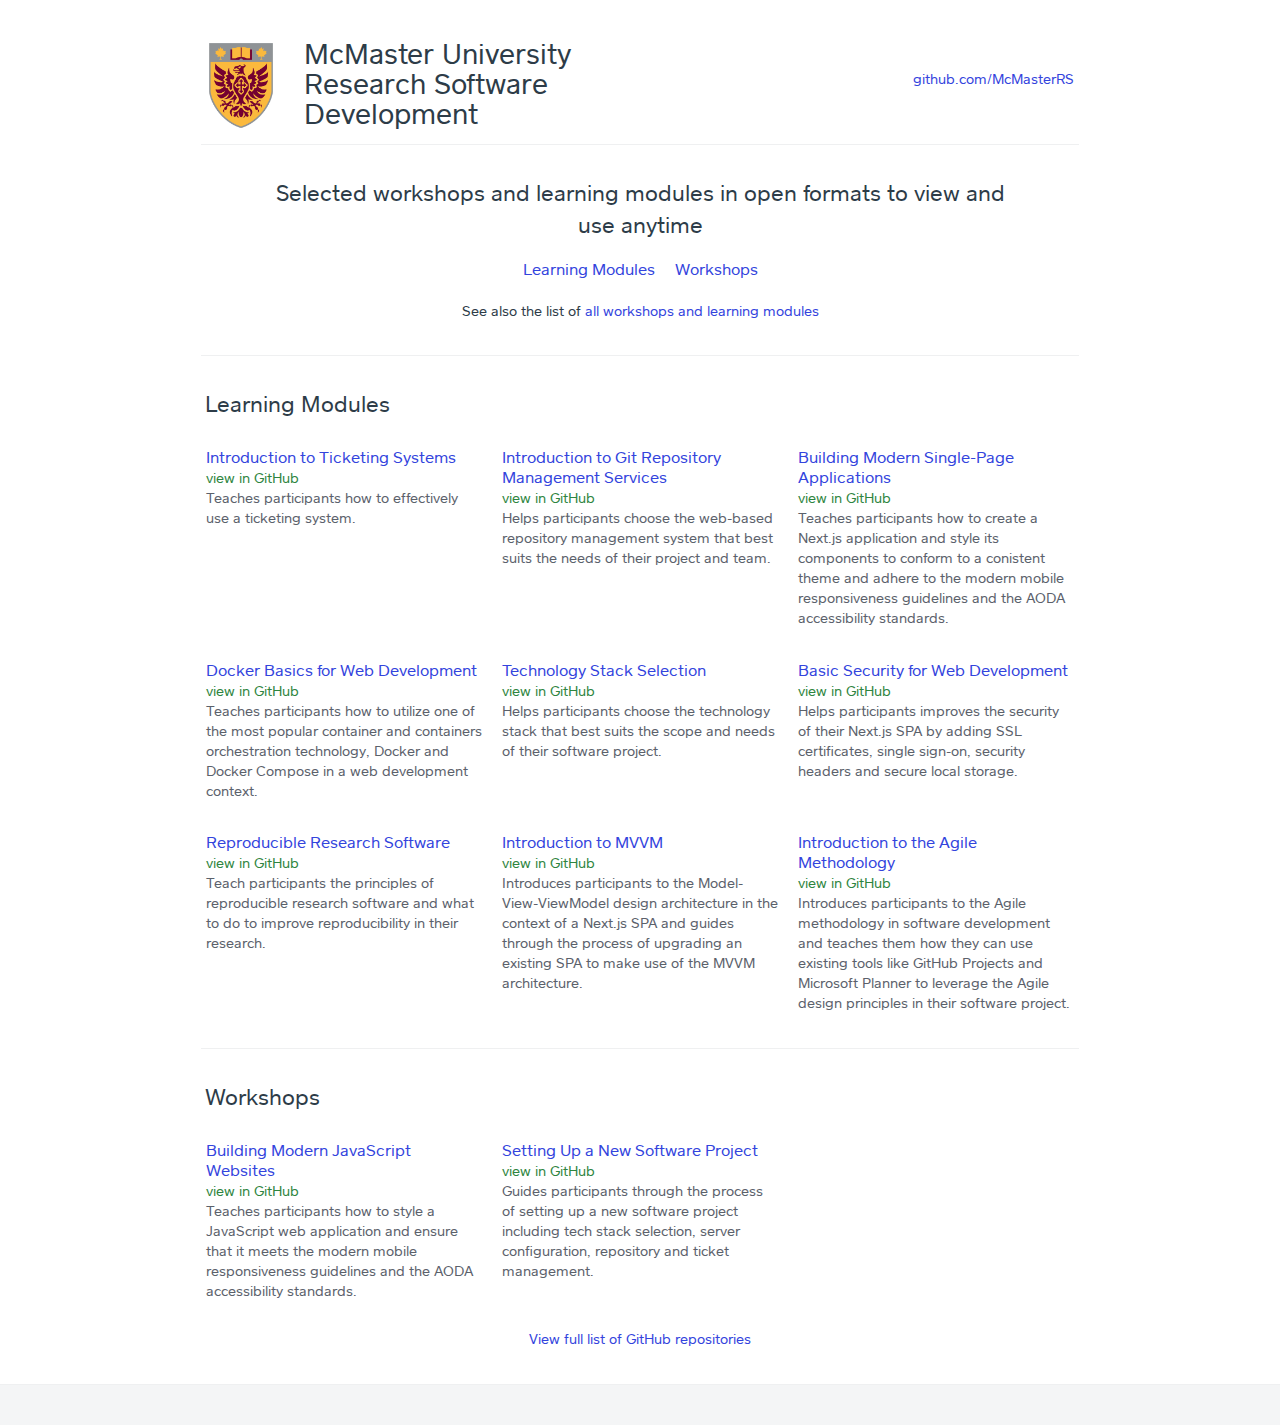
==== commit 16c98a40: "Update index.html" ====
--- a/index.html
+++ b/index.html
@@ -2,7 +2,7 @@
 <!-- Site adapted from https://github.com/square/square.github.io -->
 <html lang="en">
   <head>
-    <meta charset="utf-8" />
+    <meta charset="utf-8" http-equiv="Cache-control" content="no-store" />
     <title>McMaster University Research Software Development - Open Educational Materials</title>
     <meta
       name="viewport"
@@ -242,6 +242,27 @@
                       </p>
                     </div>
                   </li>
+		<li class="menu-item">
+                    <div class="menu-item-info">
+                      <h4 class="menu-item-name">
+                        <a
+                          href="https://mcmasterrs.github.io/lm_agile-development/"
+                          target="_blank"
+                          >Introduction to the Agile Methodology</a
+                        >
+                      </h4>
+                      <span class="menu-item-price"
+                        ><a
+                          href="https://github.com/McMasterRS/lm_agile-development/"
+                          target="_blank"
+                          >view in GitHub</a
+                        ></span
+                      >
+                      <p class="menu-item-description">
+                        Introduces participants to the Agile methodology in software development and teaches them how they can use existing tools like GitHub Projects and Microsoft Planner to leverage the Agile design principles in their software project.
+                      </p>
+                    </div>
+                  </li>
               </ol>
             </div>
             <div id="ws" class="menu-category">
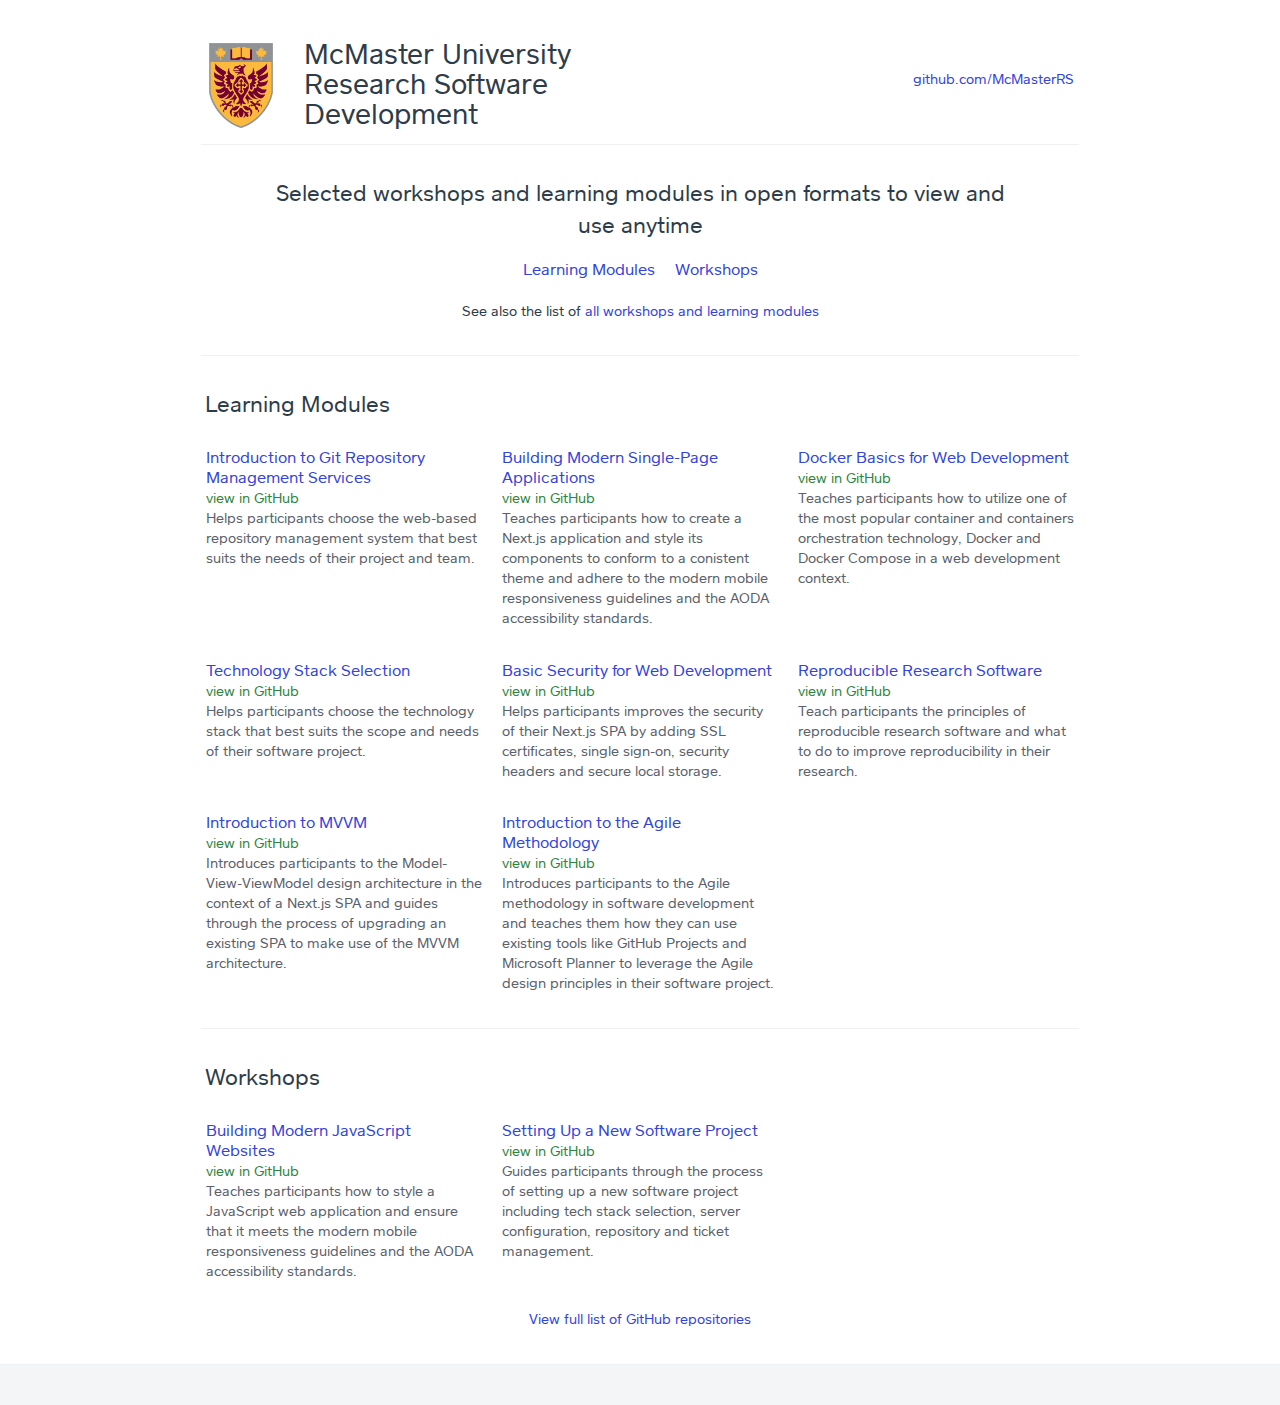
==== commit 20284da5: "updated learning modules and workshops list" ====
--- a/index.html
+++ b/index.html
@@ -1,333 +1,241 @@
 <!DOCTYPE html>
 <!-- Site adapted from https://github.com/square/square.github.io -->
 <html lang="en">
-  <head>
+
+<head>
     <meta charset="utf-8" http-equiv="Cache-control" content="no-store" />
     <title>McMaster University Research Software Development - Open Educational Materials</title>
-    <meta
-      name="viewport"
-      content="width=device-width, initial-scale=1.0, minimum-scale=1.0, maximum-scale=1.0"
-    />
-
-    <link
-      href="/assets/base.css"
-      media="screen"
-      rel="stylesheet"
-      type="text/css"
-    />
+    <meta name="viewport" content="width=device-width, initial-scale=1.0, minimum-scale=1.0, maximum-scale=1.0" />
+
+    <link href="/assets/base.css" media="screen" rel="stylesheet" type="text/css" />
     <link rel="shortcut icon" href="/assets/public/favicon.ico" />
 
     <script src="/assets/modernizr.js" type="text/javascript"></script>
-  </head>
-  <body>
+</head>
+
+<body>
     <div class="wrapper">
-      <div class="profile">
-        <section class="profile-masthead" id="masthead">
-          <header class="profile-logo">
-            <div class="profile-logo-image">
-              <img
-                alt="McMaster University Research Software Development"
-                src="/images/logo-small.png"
-		            style="width:70.17px;height:auto;"
-              />
-            </div>
-            <div class="profile-name">
-              <h1>McMaster University Research Software Development</h1>
-            </div>
-          </header>
-          <aside class="profile-summary">
-            <div class="summary-location summary-module">
-              <a href="http://github.com/McMasterRS"
-                >github.com/McMasterRS</a
-              >
-            </div>
-          </aside>
-        </section>
-
-        <section class="profile-content" id="content">
-          <div class="profile-description">
-            <p>
-              Selected workshops and learning modules in open formats to view and use
-              anytime
-            </p>
-          </div>
-
-          <article class="profile-menu" id="menu">
-            <nav class="menu-navigation">
-              <ul class="menu-navigation-list">
-                <li class="menu-navigation-list-item">
-                  <a href="#lm">Learning Modules</a>
-                </li>
-                <li class="menu-navigation-list-item">
-                  <a href="#ws">Workshops</a>
-                </li>
-              </ul>
-              <br />
-              <p>
-                See also the list of
-                <a href="all.html">all workshops and learning modules</a>
-              </p>
-            </nav>
-
-            <div id="lm" class="menu-category">
-              <h3 class="menu-category-name">
-                Learning Modules
-              </h3>
-              <ol class="menu-category-list">
-                <li class="menu-item">
-                  <div class="menu-item-info">
-                    <h4 class="menu-item-name">
-                      <a
-                        href="https://mcmasterrs.github.io/lm_ticketing-sys"
-                        target="_blank"
-                        >Introduction to Ticketing Systems</a
-                      >
-                    </h4>
-                    <span class="menu-item-price"
-                      ><a
-                        href="https://github.com/McMasterRS/lm_ticketing-sys"
-                        target="_blank"
-                        >view in GitHub</a
-                      ></span
-                    >
-                    <p class="menu-item-description">
-                      Teaches participants how to effectively use a ticketing system.
+        <div class="profile">
+            <section class="profile-masthead" id="masthead">
+                <header class="profile-logo">
+                    <div class="profile-logo-image">
+                        <img alt="McMaster University Research Software Development" src="/images/logo-small.png"
+                            style="width:70.17px;height:auto;" />
+                    </div>
+                    <div class="profile-name">
+                        <h1>McMaster University Research Software Development</h1>
+                    </div>
+                </header>
+                <aside class="profile-summary">
+                    <div class="summary-location summary-module">
+                        <a href="http://github.com/McMasterRS">github.com/McMasterRS</a>
+                    </div>
+                </aside>
+            </section>
+
+            <section class="profile-content" id="content">
+                <div class="profile-description">
+                    <p>
+                        Selected workshops and learning modules in open formats to view and use
+                        anytime
                     </p>
-                  </div>
-                </li>
-		        <li class="menu-item">
-                  <div class="menu-item-info">
-                    <h4 class="menu-item-name">
-                      <a
-                        href="https://mcmasterrs.github.io/lm_repo-management/"
-                        target="_blank"
-                        >Introduction to Git Repository Management Services</a
-                      >
-                    </h4>
-                    <span class="menu-item-price"
-                      ><a
-                        href="https://github.com/McMasterRS/lm_repo-management/"
-                        target="_blank"
-                        >view in GitHub</a
-                      ></span
-                    >
-                    <p class="menu-item-description">
-                      Helps participants choose the web-based repository management system that best suits the needs of their project and team.
-                    </p>
-                  </div>
-                </li>
-		        <li class="menu-item">
-                  <div class="menu-item-info">
-                    <h4 class="menu-item-name">
-                      <a
-                        href="https://mcmasterrs.github.io/lm_building-modern-SPAs/"
-                        target="_blank"
-                        >Building Modern Single-Page Applications</a
-                      >
-                    </h4>
-                    <span class="menu-item-price"
-                      ><a
-                        href="https://github.com/McMasterRS/lm_building-modern-SPAs/"
-                        target="_blank"
-                        >view in GitHub</a
-                      ></span
-                    >
-                    <p class="menu-item-description">
-                      Teaches participants how to create a Next.js application and style its components to conform to a conistent theme and adhere to the modern mobile responsiveness guidelines and the AODA accessibility standards.
-                    </p>
-                  </div>
-                </li>
-                <li class="menu-item">
-                  <div class="menu-item-info">
-                    <h4 class="menu-item-name">
-                      <a
-                        href="https://mcmasterrs.github.io/lm_docker4web"
-                        target="_blank"
-                        >Docker Basics for Web Development</a
-                      >
-                    </h4>
-                    <span class="menu-item-price"
-                      ><a
-                        href="https://github.com/McMasterRS/lm_docker4web"
-                        target="_blank"
-                        >view in GitHub</a
-                      ></span
-                    >
-                    <p class="menu-item-description">
-                      Teaches participants how to utilize one of the most popular container and containers orchestration technology, Docker and Docker Compose in a web development context.
-                    </p>
-                  </div>
-                </li>
-                <li class="menu-item">
-                  <div class="menu-item-info">
-                    <h4 class="menu-item-name">
-                      <a
-                        href="https://mcmasterrs.github.io/lm_tech-stack"
-                        target="_blank"
-                        >Technology Stack Selection</a
-                      >
-                    </h4>
-                    <span class="menu-item-price"
-                      ><a
-                        href="https://github.com/McMasterRS/lm_tech-stack"
-                        target="_blank"
-                        >view in GitHub</a
-                      ></span
-                    >
-                    <p class="menu-item-description">
-                      Helps participants choose the technology stack that best suits the scope and needs of their software project.
-                    </p>
-                  </div>
-                </li>
-		        <li class="menu-item">
-                  <div class="menu-item-info">
-                    <h4 class="menu-item-name">
-                      <a
-                        href="https://mcmasterrs.github.io/lm_web-security/"
-                        target="_blank"
-                        >Basic Security for Web Development</a
-                      >
-                    </h4>
-                    <span class="menu-item-price"
-                      ><a
-                        href="https://github.com/McMasterRS/lm_web-security/"
-                        target="_blank"
-                        >view in GitHub</a
-                      ></span
-                    >
-                    <p class="menu-item-description">
-                      Helps participants improves the security of their Next.js SPA by adding SSL certificates, single sign-on, security headers and secure local storage.
-                    </p>
-                  </div>
-                </li>
-                <li class="menu-item">
-                    <div class="menu-item-info">
-                      <h4 class="menu-item-name">
-                        <a
-                          href="https://mcmasterrs.github.io/lm_reproducible-rs"
-                          target="_blank"
-                          >Reproducible Research Software</a
-                        >
-                      </h4>
-                      <span class="menu-item-price"
-                        ><a
-                          href="https://github.com/McMasterRS/lm_reproducible-rs"
-                          target="_blank"
-                          >view in GitHub</a
-                        ></span
-                      >
-                      <p class="menu-item-description">
-                        Teach participants the principles of reproducible research software and what to do to improve reproducibility in their research.
-                      </p>
-                    </div>
-                  </li>
-		<li class="menu-item">
-                    <div class="menu-item-info">
-                      <h4 class="menu-item-name">
-                        <a
-                          href="https://mcmasterrs.github.io/lm_mvvm/"
-                          target="_blank"
-                          >Introduction to MVVM</a
-                        >
-                      </h4>
-                      <span class="menu-item-price"
-                        ><a
-                          href="https://github.com/McMasterRS/lm_mvvm/"
-                          target="_blank"
-                          >view in GitHub</a
-                        ></span
-                      >
-                      <p class="menu-item-description">
-                        Introduces participants to the Model-View-ViewModel design architecture in the context of a Next.js SPA and guides through the process of upgrading an existing SPA to make use of the MVVM architecture.
-                      </p>
-                    </div>
-                  </li>
-		<li class="menu-item">
-                    <div class="menu-item-info">
-                      <h4 class="menu-item-name">
-                        <a
-                          href="https://mcmasterrs.github.io/lm_agile-development/"
-                          target="_blank"
-                          >Introduction to the Agile Methodology</a
-                        >
-                      </h4>
-                      <span class="menu-item-price"
-                        ><a
-                          href="https://github.com/McMasterRS/lm_agile-development/"
-                          target="_blank"
-                          >view in GitHub</a
-                        ></span
-                      >
-                      <p class="menu-item-description">
-                        Introduces participants to the Agile methodology in software development and teaches them how they can use existing tools like GitHub Projects and Microsoft Planner to leverage the Agile design principles in their software project.
-                      </p>
-                    </div>
-                  </li>
-              </ol>
-            </div>
-            <div id="ws" class="menu-category">
-                <h3 class="menu-category-name">
-                  Workshops
-                </h3>
-                <ol class="menu-category-list">
-                  <li class="menu-item">
-                    <div class="menu-item-info">
-                      <h4 class="menu-item-name">
-                        <a
-                          href="https://mcmasterrs.github.io/ws_web-design-guide/"
-                          target="_blank"
-                          >Building Modern JavaScript Websites</a
-                        >
-                      </h4>
-                      <span class="menu-item-price"
-                        ><a
-                          href="https://github.com/McMasterRS/ws_web-design-guide/"
-                          target="_blank"
-                          >view in GitHub</a
-                        ></span
-                      >
-                      <p class="menu-item-description">
-                        Teaches participants how to style a JavaScript web application and ensure that it meets the modern mobile responsiveness guidelines and the AODA accessibility standards.
-                      </p>
-                    </div>
-                  </li>
-		  <li class="menu-item">
-                    <div class="menu-item-info">
-                      <h4 class="menu-item-name">
-                        <a
-                          href="https://mcmasterrs.github.io/ws_project-setup/"
-                          target="_blank"
-                          >Setting Up a New Software Project</a
-                        >
-                      </h4>
-                      <span class="menu-item-price"
-                        ><a
-                          href="https://github.com/McMasterRS/ws_project-setup/"
-                          target="_blank"
-                          >view in GitHub</a
-                        ></span
-                      >
-                      <p class="menu-item-description">
-                        Guides participants through the process of setting up a new software project including tech stack selection, server configuration, repository and ticket management.
-                      </p>
-                    </div>
-                  </li>
-                </ol>
-              </div>
-	        </article>
-        </section>
-        <a
-          id="btn-view-full-menu"
-          class="btn-view-full-menu"
-          href="http://github.com/McMasterRS"
-        >
-          View full list of GitHub repositories
-        </a>
-      </div>
+                </div>
+
+                <article class="profile-menu" id="menu">
+                    <nav class="menu-navigation">
+                        <ul class="menu-navigation-list">
+                            <li class="menu-navigation-list-item">
+                                <a href="#lm">Learning Modules</a>
+                            </li>
+                            <li class="menu-navigation-list-item">
+                                <a href="#ws">Workshops</a>
+                            </li>
+                        </ul>
+                        <br />
+                        <p>
+                            See also the list of
+                            <a href="all.html">all workshops and learning modules</a>
+                        </p>
+                    </nav>
+
+                    <div id="lm" class="menu-category">
+                        <h3 class="menu-category-name">
+                            Learning Modules
+                        </h3>
+                        <ol class="menu-category-list">
+                            <li class="menu-item">
+                                <div class="menu-item-info">
+                                    <h4 class="menu-item-name">
+                                        <a href="https://mcmasterrs.github.io/lm_repo-management/"
+                                            target="_blank">Introduction to Git Repository Management Services</a>
+                                    </h4>
+                                    <span class="menu-item-price"><a
+                                            href="https://github.com/McMasterRS/lm_repo-management/"
+                                            target="_blank">view in GitHub</a></span>
+                                    <p class="menu-item-description">
+                                        Helps participants choose the web-based repository management system that best
+                                        suits the needs of their project and team.
+                                    </p>
+                                </div>
+                            </li>
+                            <li class="menu-item">
+                                <div class="menu-item-info">
+                                    <h4 class="menu-item-name">
+                                        <a href="https://mcmasterrs.github.io/lm_building-modern-SPAs/"
+                                            target="_blank">Building Modern Single-Page Applications</a>
+                                    </h4>
+                                    <span class="menu-item-price"><a
+                                            href="https://github.com/McMasterRS/lm_building-modern-SPAs/"
+                                            target="_blank">view in GitHub</a></span>
+                                    <p class="menu-item-description">
+                                        Teaches participants how to create a Next.js application and style its
+                                        components to conform to a conistent theme and adhere to the modern mobile
+                                        responsiveness guidelines and the AODA accessibility standards.
+                                    </p>
+                                </div>
+                            </li>
+                            <li class="menu-item">
+                                <div class="menu-item-info">
+                                    <h4 class="menu-item-name">
+                                        <a href="https://mcmasterrs.github.io/lm_docker4web" target="_blank">Docker
+                                            Basics for Web Development</a>
+                                    </h4>
+                                    <span class="menu-item-price"><a href="https://github.com/McMasterRS/lm_docker4web"
+                                            target="_blank">view in GitHub</a></span>
+                                    <p class="menu-item-description">
+                                        Teaches participants how to utilize one of the most popular container and
+                                        containers orchestration technology, Docker and Docker Compose in a web
+                                        development context.
+                                    </p>
+                                </div>
+                            </li>
+                            <li class="menu-item">
+                                <div class="menu-item-info">
+                                    <h4 class="menu-item-name">
+                                        <a href="https://mcmasterrs.github.io/lm_tech-stack" target="_blank">Technology
+                                            Stack Selection</a>
+                                    </h4>
+                                    <span class="menu-item-price"><a href="https://github.com/McMasterRS/lm_tech-stack"
+                                            target="_blank">view in GitHub</a></span>
+                                    <p class="menu-item-description">
+                                        Helps participants choose the technology stack that best suits the scope and
+                                        needs of their software project.
+                                    </p>
+                                </div>
+                            </li>
+                            <li class="menu-item">
+                                <div class="menu-item-info">
+                                    <h4 class="menu-item-name">
+                                        <a href="https://mcmasterrs.github.io/lm_web-security/" target="_blank">Basic
+                                            Security for Web Development</a>
+                                    </h4>
+                                    <span class="menu-item-price"><a
+                                            href="https://github.com/McMasterRS/lm_web-security/" target="_blank">view
+                                            in GitHub</a></span>
+                                    <p class="menu-item-description">
+                                        Helps participants improves the security of their Next.js SPA by adding SSL
+                                        certificates, single sign-on, security headers and secure local storage.
+                                    </p>
+                                </div>
+                            </li>
+                            <li class="menu-item">
+                                <div class="menu-item-info">
+                                    <h4 class="menu-item-name">
+                                        <a href="https://mcmasterrs.github.io/lm_reproducible-rs"
+                                            target="_blank">Reproducible Research Software</a>
+                                    </h4>
+                                    <span class="menu-item-price"><a
+                                            href="https://github.com/McMasterRS/lm_reproducible-rs" target="_blank">view
+                                            in GitHub</a></span>
+                                    <p class="menu-item-description">
+                                        Teach participants the principles of reproducible research software and what to
+                                        do to improve reproducibility in their research.
+                                    </p>
+                                </div>
+                            </li>
+                            <li class="menu-item">
+                                <div class="menu-item-info">
+                                    <h4 class="menu-item-name">
+                                        <a href="https://mcmasterrs.github.io/lm_mvvm" target="_blank">Introduction to
+                                            MVVM</a>
+                                    </h4>
+                                    <span class="menu-item-price"><a href="https://github.com/McMasterRS/lm_mvvm"
+                                            target="_blank">view in GitHub</a></span>
+                                    <p class="menu-item-description">
+                                        Introduces participants to the Model-View-ViewModel design architecture in the
+                                        context of a Next.js SPA and guides through the process of upgrading an existing
+                                        SPA to make use of the MVVM architecture.
+                                    </p>
+                                </div>
+                            </li>
+                            <li class="menu-item">
+                                <div class="menu-item-info">
+                                    <h4 class="menu-item-name">
+                                        <a href="https://mcmasterrs.github.io/lm_agile-development"
+                                            target="_blank">Introduction to the Agile Methodology</a>
+                                    </h4>
+                                    <span class="menu-item-price"><a
+                                            href="https://github.com/McMasterRS/lm_agile-development"
+                                            target="_blank">view in GitHub</a></span>
+                                    <p class="menu-item-description">
+                                        Introduces participants to the Agile methodology in software development and
+                                        teaches them how they can use existing tools like GitHub Projects and Microsoft
+                                        Planner to leverage the Agile design principles in their software project.
+                                    </p>
+                                </div>
+                            </li>
+                        </ol>
+                    </div>
+                    <div id="ws" class="menu-category">
+                        <h3 class="menu-category-name">
+                            Workshops
+                        </h3>
+                        <ol class="menu-category-list">
+                            <li class="menu-item">
+                                <div class="menu-item-info">
+                                    <h4 class="menu-item-name">
+                                        <a href="https://mcmasterrs.github.io/ws_web-design-guide"
+                                            target="_blank">Building Modern JavaScript Websites</a>
+                                    </h4>
+                                    <span class="menu-item-price"><a
+                                            href="https://github.com/McMasterRS/ws_web-design-guide"
+                                            target="_blank">view in GitHub</a></span>
+                                    <p class="menu-item-description">
+                                        Teaches participants how to style a JavaScript web application and ensure that
+                                        it meets the modern mobile responsiveness guidelines and the AODA accessibility
+                                        standards.
+                                    </p>
+                                </div>
+                            </li>
+                            <li class="menu-item">
+                                <div class="menu-item-info">
+                                    <h4 class="menu-item-name">
+                                        <a href="https://mcmasterrs.github.io/ws_project-setup" target="_blank">Setting
+                                            Up a New Software Project</a>
+                                    </h4>
+                                    <span class="menu-item-price"><a
+                                            href="https://github.com/McMasterRS/ws_project-setup" target="_blank">view
+                                            in GitHub</a></span>
+                                    <p class="menu-item-description">
+                                        Guides participants through the process of setting up a new software project
+                                        including tech stack selection, server configuration, repository and ticket
+                                        management.
+                                    </p>
+                                </div>
+                            </li>
+                        </ol>
+                    </div>
+                </article>
+            </section>
+            <a id="btn-view-full-menu" class="btn-view-full-menu" href="http://github.com/McMasterRS">
+                View full list of GitHub repositories
+            </a>
+        </div>
     </div>
 
     <footer class="footer">
-      <nav class="footer-navigation"></nav>
+        <nav class="footer-navigation"></nav>
     </footer>
-  </body>
+</body>
+
 </html>
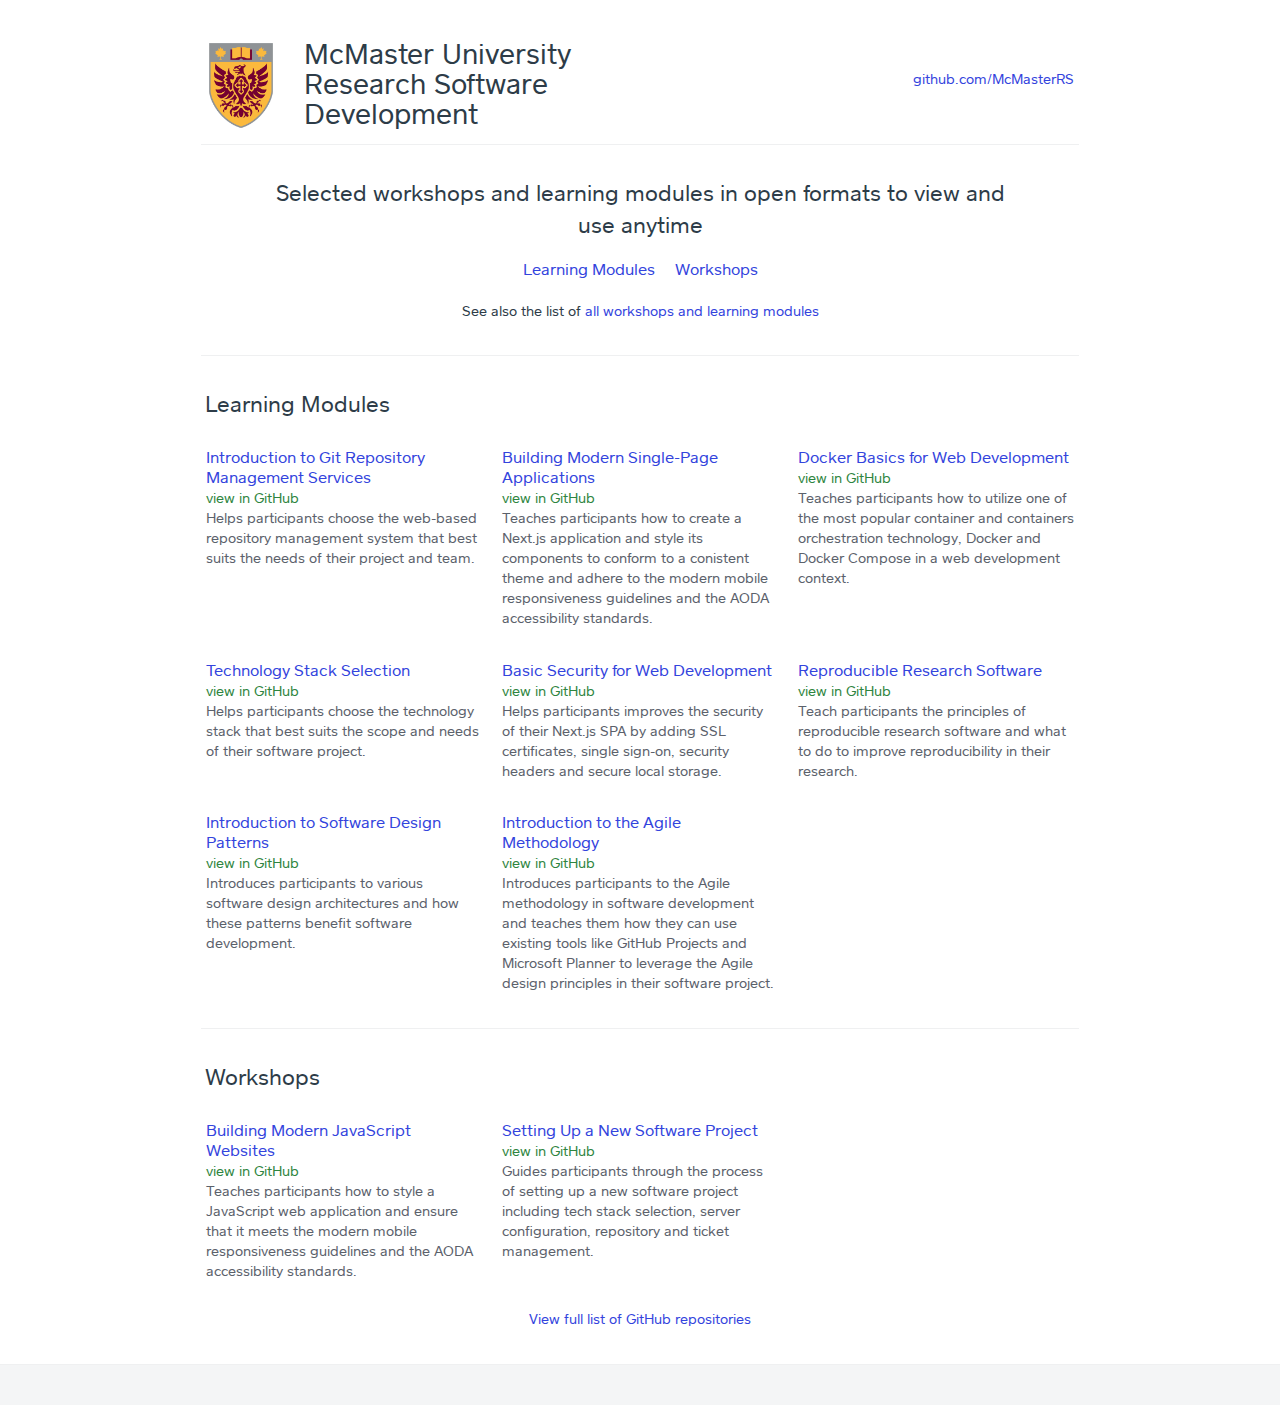
==== commit 6cf1151f: "updated mvvm module to software design patterns module" ====
--- a/index.html
+++ b/index.html
@@ -156,15 +156,15 @@
                             <li class="menu-item">
                                 <div class="menu-item-info">
                                     <h4 class="menu-item-name">
-                                        <a href="https://mcmasterrs.github.io/lm_mvvm" target="_blank">Introduction to
-                                            MVVM</a>
-                                    </h4>
-                                    <span class="menu-item-price"><a href="https://github.com/McMasterRS/lm_mvvm"
-                                            target="_blank">view in GitHub</a></span>
-                                    <p class="menu-item-description">
-                                        Introduces participants to the Model-View-ViewModel design architecture in the
-                                        context of a Next.js SPA and guides through the process of upgrading an existing
-                                        SPA to make use of the MVVM architecture.
+                                        <a href="https://mcmasterrs.github.io/lm_sw-design-patterns"
+                                            target="_blank">Introduction to Software Design Patterns</a>
+                                    </h4>
+                                    <span class="menu-item-price"><a
+                                            href="https://github.com/McMasterRS/lm_sw-design-patterns"
+                                            target="_blank">view in GitHub</a></span>
+                                    <p class="menu-item-description">
+                                        Introduces participants to various software design architectures and how these
+                                        patterns benefit software development.
                                     </p>
                                 </div>
                             </li>
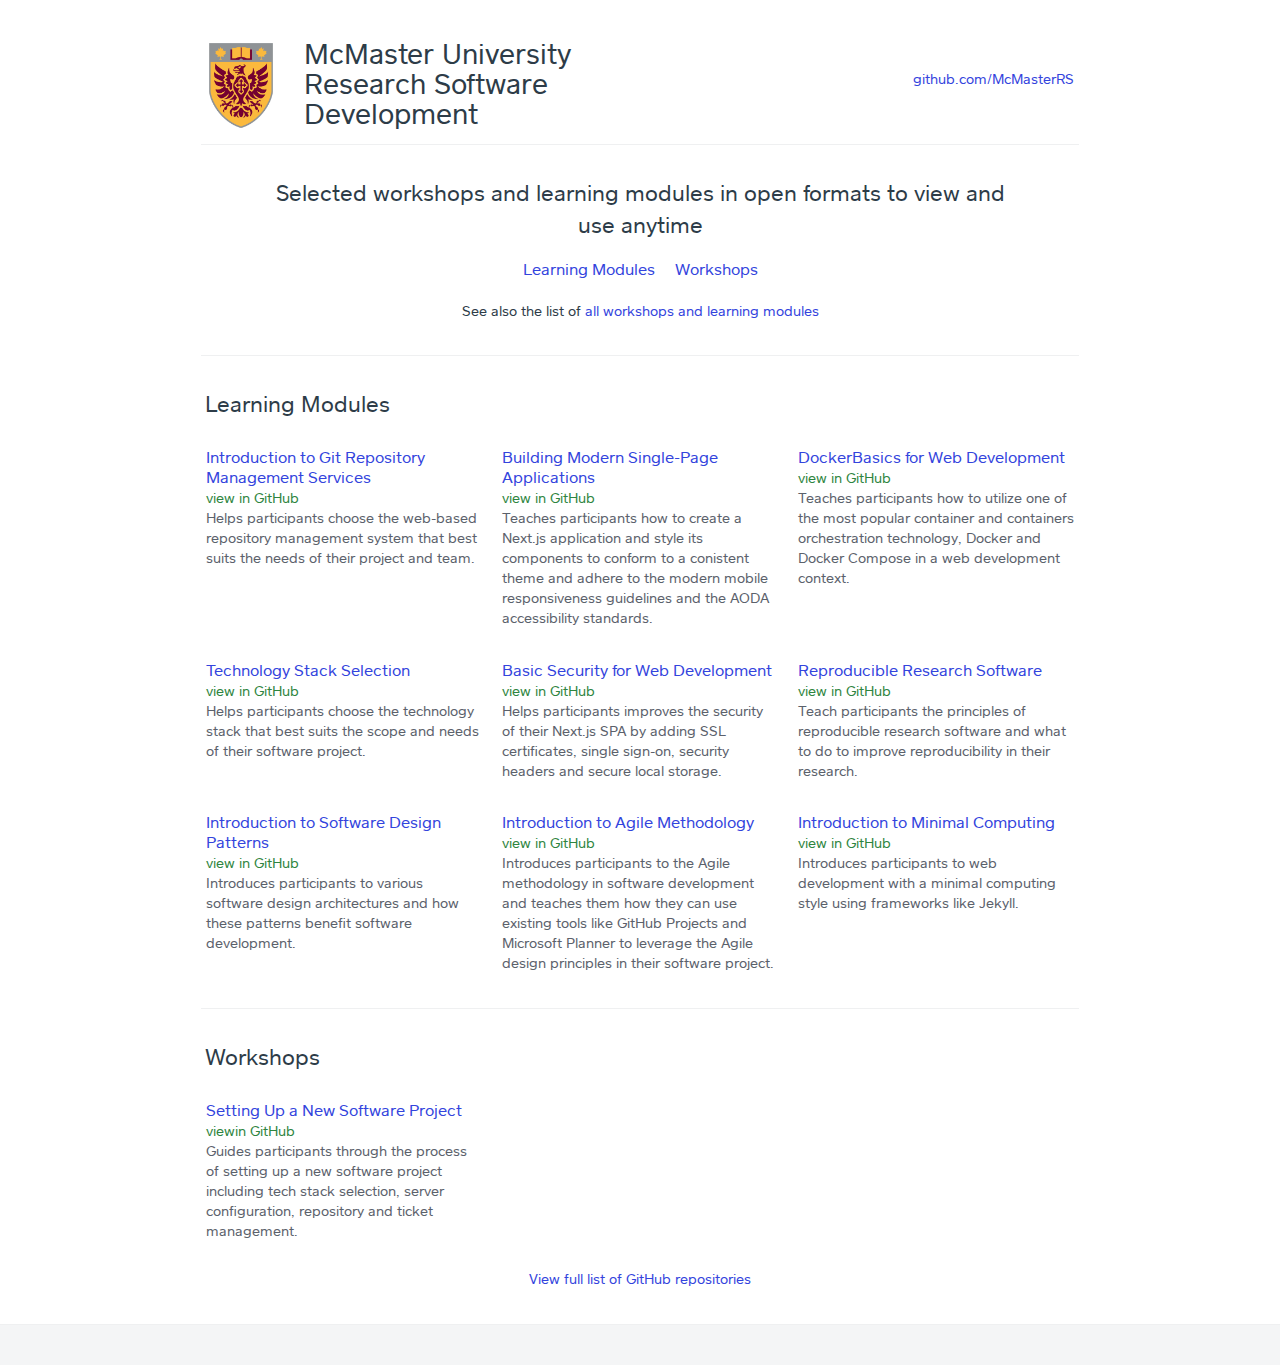
==== commit abcc20de: "added minimal computing learning module" ====
--- a/index.html
+++ b/index.html
@@ -97,8 +97,7 @@
                             <li class="menu-item">
                                 <div class="menu-item-info">
                                     <h4 class="menu-item-name">
-                                        <a href="https://mcmasterrs.github.io/lm_docker4web" target="_blank">Docker
-                                            Basics for Web Development</a>
+                                        <a href="https://mcmasterrs.github.io/lm_docker4web" target="_blank">DockerBasics for Web Development</a>
                                     </h4>
                                     <span class="menu-item-price"><a href="https://github.com/McMasterRS/lm_docker4web"
                                             target="_blank">view in GitHub</a></span>
@@ -126,8 +125,7 @@
                             <li class="menu-item">
                                 <div class="menu-item-info">
                                     <h4 class="menu-item-name">
-                                        <a href="https://mcmasterrs.github.io/lm_web-security/" target="_blank">Basic
-                                            Security for Web Development</a>
+                                        <a href="https://mcmasterrs.github.io/lm_web-security/" target="_blank">Basic Security for Web Development</a>
                                     </h4>
                                     <span class="menu-item-price"><a
                                             href="https://github.com/McMasterRS/lm_web-security/" target="_blank">view
@@ -172,7 +170,7 @@
                                 <div class="menu-item-info">
                                     <h4 class="menu-item-name">
                                         <a href="https://mcmasterrs.github.io/lm_agile-development"
-                                            target="_blank">Introduction to the Agile Methodology</a>
+                                            target="_blank">Introduction to Agile Methodology</a>
                                     </h4>
                                     <span class="menu-item-price"><a
                                             href="https://github.com/McMasterRS/lm_agile-development"
@@ -181,6 +179,20 @@
                                         Introduces participants to the Agile methodology in software development and
                                         teaches them how they can use existing tools like GitHub Projects and Microsoft
                                         Planner to leverage the Agile design principles in their software project.
+                                    </p>
+                                </div>
+                            </li>
+                            <li class="menu-item">
+                                <div class="menu-item-info">
+                                    <h4 class="menu-item-name">
+                                        <a href="https://mcmasterrs.github.io/lm_minimal-computing"
+                                            target="_blank">Introduction to Minimal Computing</a>
+                                    </h4>
+                                    <span class="menu-item-price"><a
+                                            href="https://github.com/McMasterRS/lm_minimal-computing"
+                                            target="_blank">view in GitHub</a></span>
+                                    <p class="menu-item-description">
+                                        Introduces participants to web development with a minimal computing style using frameworks like Jekyll.
                                     </p>
                                 </div>
                             </li>
@@ -194,28 +206,11 @@
                             <li class="menu-item">
                                 <div class="menu-item-info">
                                     <h4 class="menu-item-name">
-                                        <a href="https://mcmasterrs.github.io/ws_web-design-guide"
-                                            target="_blank">Building Modern JavaScript Websites</a>
-                                    </h4>
-                                    <span class="menu-item-price"><a
-                                            href="https://github.com/McMasterRS/ws_web-design-guide"
-                                            target="_blank">view in GitHub</a></span>
-                                    <p class="menu-item-description">
-                                        Teaches participants how to style a JavaScript web application and ensure that
-                                        it meets the modern mobile responsiveness guidelines and the AODA accessibility
-                                        standards.
-                                    </p>
-                                </div>
-                            </li>
-                            <li class="menu-item">
-                                <div class="menu-item-info">
-                                    <h4 class="menu-item-name">
-                                        <a href="https://mcmasterrs.github.io/ws_project-setup" target="_blank">Setting
-                                            Up a New Software Project</a>
-                                    </h4>
-                                    <span class="menu-item-price"><a
-                                            href="https://github.com/McMasterRS/ws_project-setup" target="_blank">view
-                                            in GitHub</a></span>
+                                        <a href="https://mcmasterrs.github.io/ws_project-setup" target="_blank">Setting Up a New Software Project</a>
+                                    </h4>
+                                    <span class="menu-item-price">
+                                        <a href="https://github.com/McMasterRS/ws_project-setup" target="_blank">viewin GitHub</a>
+                                    </span>
                                     <p class="menu-item-description">
                                         Guides participants through the process of setting up a new software project
                                         including tech stack selection, server configuration, repository and ticket
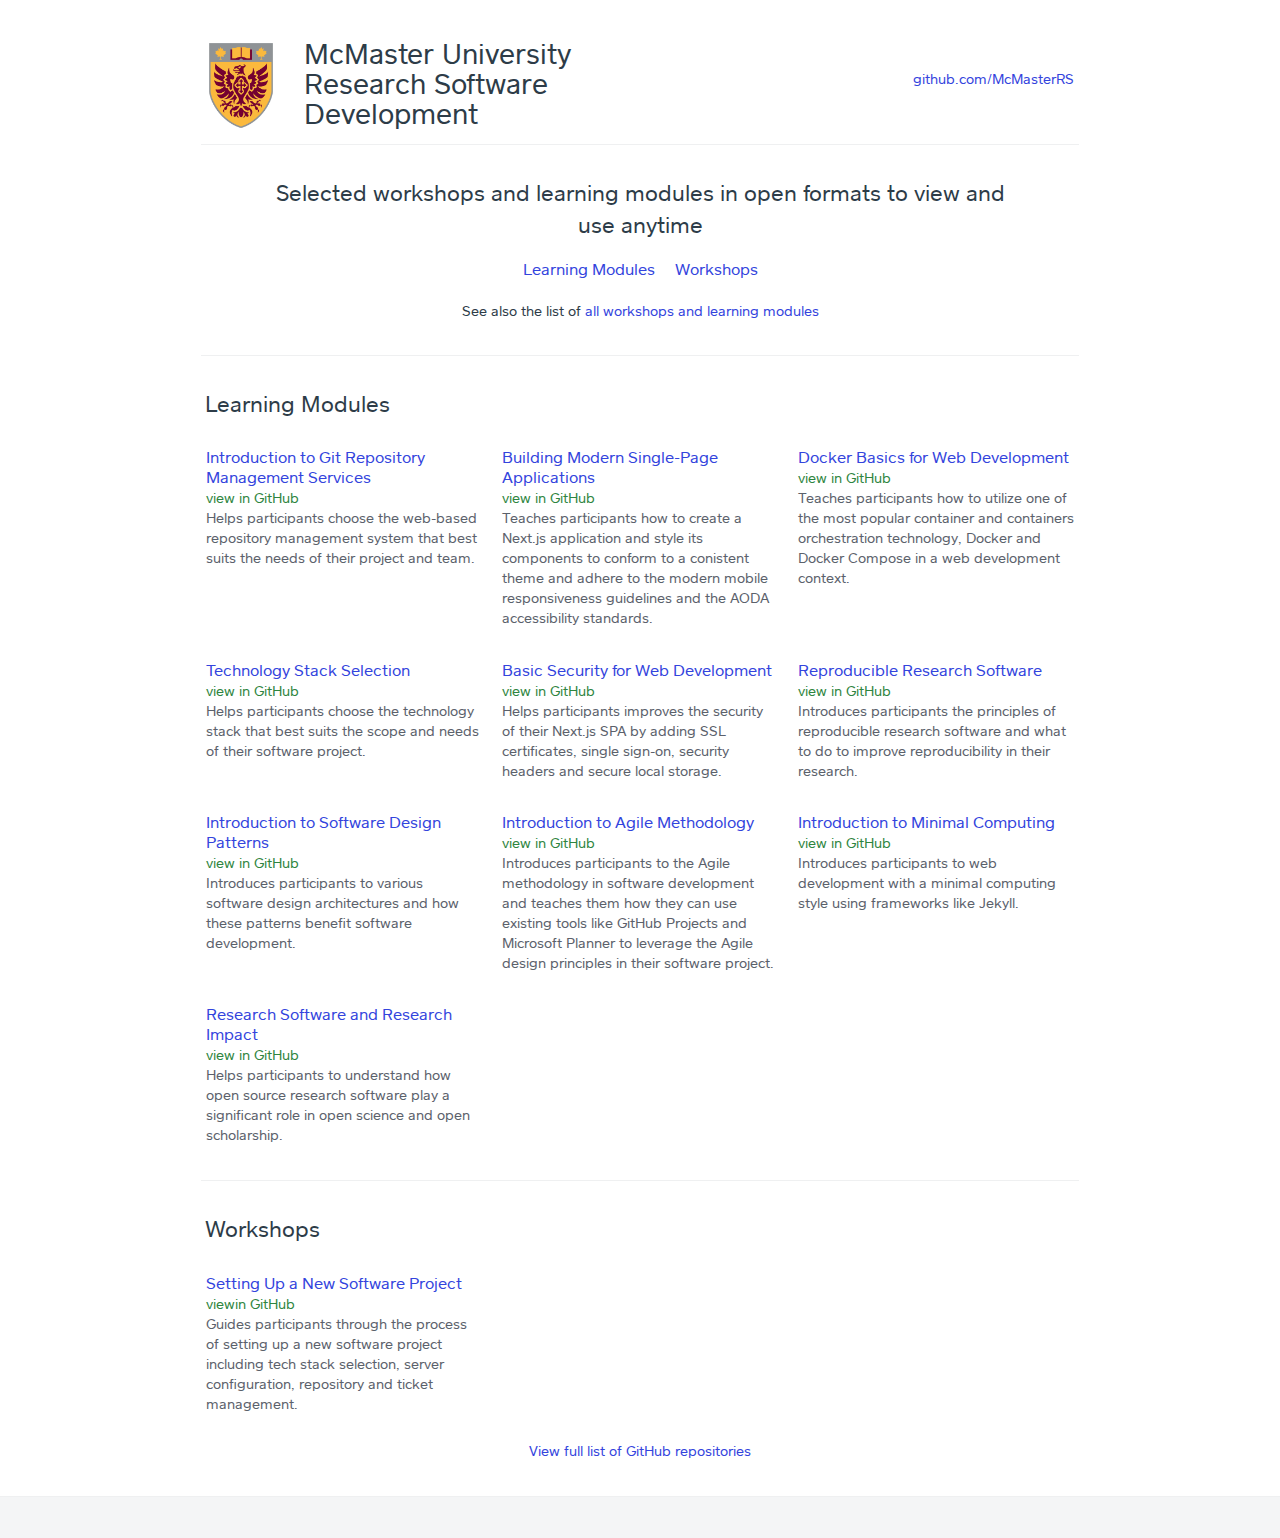
==== commit fb48cb28: "added research impact learning module" ====
--- a/index.html
+++ b/index.html
@@ -97,7 +97,7 @@
                             <li class="menu-item">
                                 <div class="menu-item-info">
                                     <h4 class="menu-item-name">
-                                        <a href="https://mcmasterrs.github.io/lm_docker4web" target="_blank">DockerBasics for Web Development</a>
+                                        <a href="https://mcmasterrs.github.io/lm_docker4web" target="_blank">Docker Basics for Web Development</a>
                                     </h4>
                                     <span class="menu-item-price"><a href="https://github.com/McMasterRS/lm_docker4web"
                                             target="_blank">view in GitHub</a></span>
@@ -146,7 +146,7 @@
                                             href="https://github.com/McMasterRS/lm_reproducible-rs" target="_blank">view
                                             in GitHub</a></span>
                                     <p class="menu-item-description">
-                                        Teach participants the principles of reproducible research software and what to
+                                        Introduces participants the principles of reproducible research software and what to
                                         do to improve reproducibility in their research.
                                     </p>
                                 </div>
@@ -193,6 +193,21 @@
                                             target="_blank">view in GitHub</a></span>
                                     <p class="menu-item-description">
                                         Introduces participants to web development with a minimal computing style using frameworks like Jekyll.
+                                    </p>
+                                </div>
+                            </li>
+                            <li class="menu-item">
+                                <div class="menu-item-info">
+                                    <h4 class="menu-item-name">
+                                        <a href="https://mcmasterrs.github.io/lm_rs-impact"
+                                            target="_blank">Research Software and Research Impact</a>
+                                    </h4>
+                                    <span class="menu-item-price"><a
+                                            href="https://github.com/McMasterRS/lm_rs-impact"
+                                            target="_blank">view in GitHub</a></span>
+                                    <p class="menu-item-description">
+                                        Helps participants to understand how open source research software
+                                        play a significant role in open science and open scholarship.
                                     </p>
                                 </div>
                             </li>
